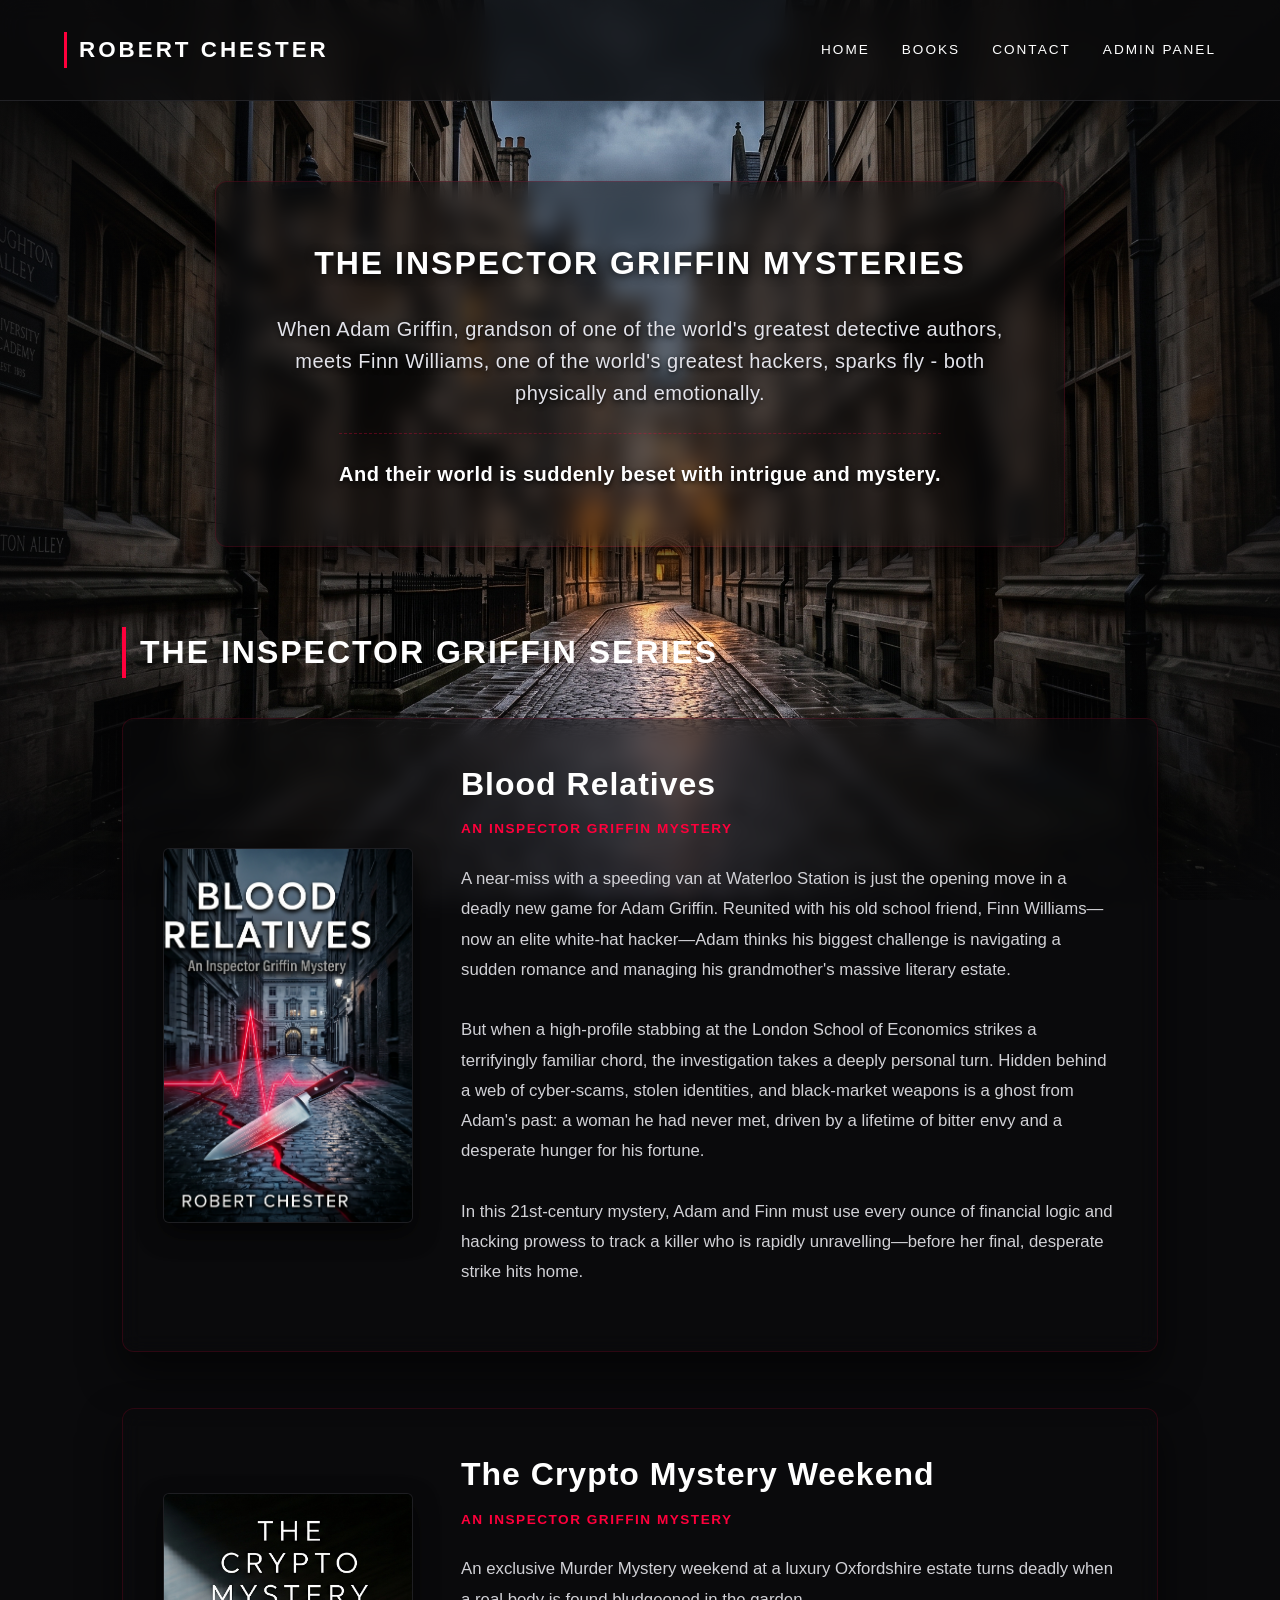
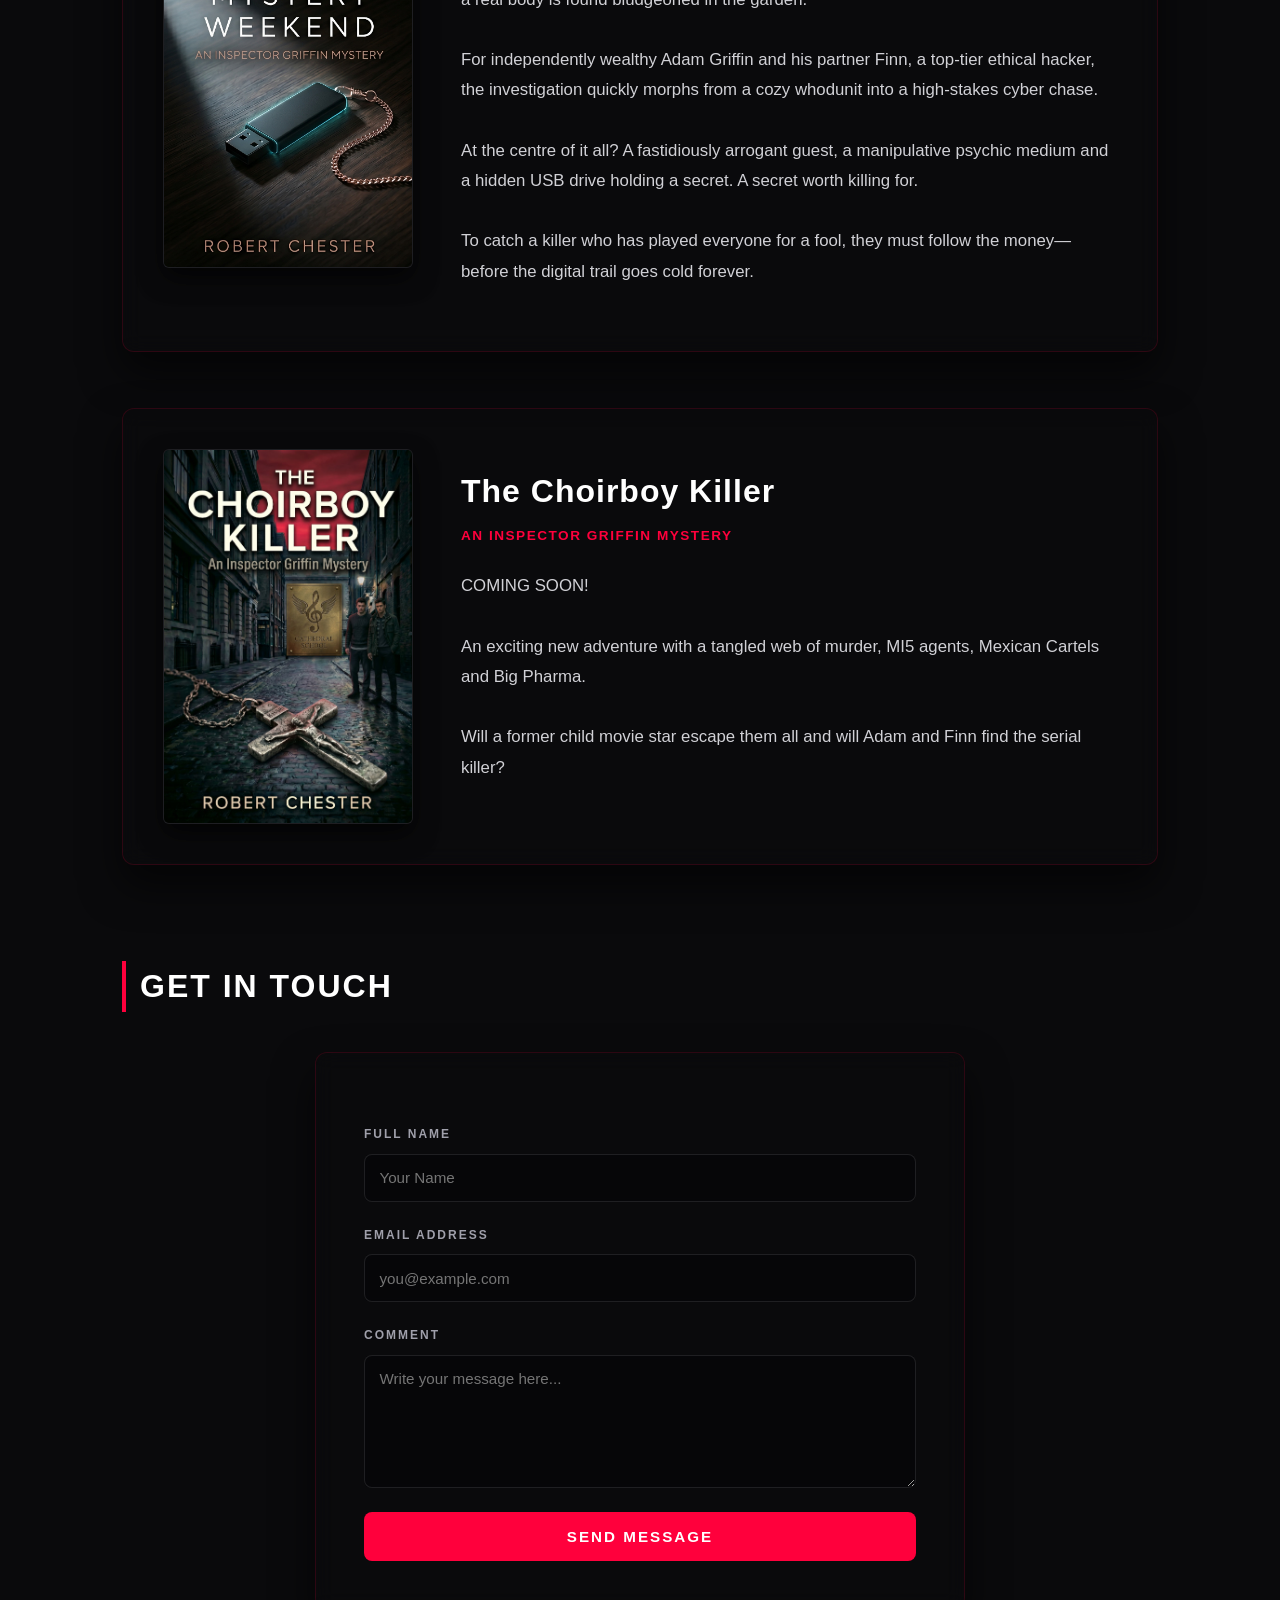
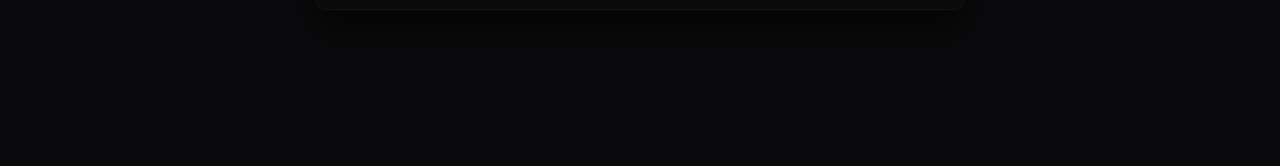
==== index.htm @ f16ae300 "Add files via upload" ====
<!DOCTYPE html>
<html lang="en">
<head>
    <meta charset="UTF-8">
    <meta name="viewport" content="width=device-width, initial-scale=1.0">
    <title>Robert Chester | Official Website</title>
    
    <meta property="og:type" content="website">
    <meta property="og:url" content="https://grinningdog.github.io/testrun/">
    <meta property="og:title" content="Robert Chester | Official Author Website">
    <meta property="og:description" content="Explore the Inspector Griffin Thriller Series by Robert Chester.">
    <meta property="og:image" content="https://grinningdog.github.io/testrun/Blood Relatives.jpg">

    <style>
        /* --- CSS VARIABLES & TECH-NOIR PALETTE --- */
        :root {
            --bg-color: #0a0a0c;       
            --panel-bg: #111114;       
            --accent-color: #FF003C;   
            --accent-hover: #ff3363;   
            --text-main: #FFFFFF;      
            --text-muted: #a0a0ab;     
            --border-color: #222226;   
            --danger-color: #ff003c;
            --success-color: #39ff14;
        }

        * {
            box-sizing: border-box;
            margin: 0;
            padding: 0;
            font-family: 'Segoe UI', Roboto, Helvetica, Arial, sans-serif;
        }

        /* --- DIRECT REFINED BACKGROUND CONFIGURATION --- */
        body {
            background-color: var(--bg-color);
            background-image: 
                radial-gradient(circle, transparent 30%, rgba(10, 10, 12, 0.2) 65%, rgba(10, 10, 12, 0.75) 100%),
                url('bg.jpg');
            background-size: cover;
            background-position: center bottom;
            background-repeat: no-repeat;
            background-attachment: fixed;
            color: var(--text-main);
            line-height: 1.6;
            padding-bottom: 60px;
            scroll-behavior: smooth;
            min-height: 100vh;
        }

        /* --- DESKTOP HEADER & NAV (STAYS SIDE-BY-SIDE) --- */
        header {
            display: flex;
            justify-content: space-between;
            align-items: center;
            padding: 2rem 5%;
            border-bottom: 1px solid var(--border-color);
            background: rgba(10, 10, 12, 0.8);
            backdrop-filter: blur(12px);
            position: sticky;
            top: 0;
            z-index: 100;
        }

        .logo {
            font-size: 1.4rem;
            font-weight: 800;
            letter-spacing: 3px;
            text-transform: uppercase;
            color: var(--text-main);
            border-left: 3px solid var(--accent-color);
            padding-left: 12px;
            transition: all 0.3s ease;
        }

        nav {
            display: flex;
            align-items: center;
        }

        nav a {
            color: var(--text-main);
            text-decoration: none;
            margin-left: 2rem;
            font-size: 0.85rem;
            text-transform: uppercase;
            letter-spacing: 2px;
            transition: color 0.3s;
            cursor: pointer;
        }

        nav a:hover {
            color: var(--accent-color);
            text-shadow: 0 0 8px rgba(255, 0, 60, 0.6);
        }

        /* --- HERO PANEL --- */
        .hero {
            text-align: center;
            padding: 3.5rem 2.5rem;
            max-width: 850px;
            margin: 5rem auto;
            background: rgba(10, 10, 12, 0.5); 
            backdrop-filter: blur(10px);
            border: 1px solid rgba(255, 0, 60, 0.15);
            border-radius: 12px;                
            box-shadow: 0 20px 50px rgba(0, 0, 0, 0.8);
        }

        .hero h1 {
            font-size: 2rem; 
            margin-bottom: 1.5rem;
            letter-spacing: 2px;
            text-transform: uppercase;
            font-weight: 900;
            color: var(--text-main);
            text-shadow: 0 2px 10px rgba(0, 0, 0, 0.9);
            white-space: nowrap; 
        }

        @media (max-width: 600px) {
            .hero h1 {
                font-size: 1.5rem; 
                white-space: normal;
            }
        }

        .hero p {
            color: #e2e2e9; 
            font-size: 1.25rem;
            margin-bottom: 1.5rem;
            font-weight: 400; 
            letter-spacing: 0.5px;
            text-shadow: 0 2px 5px rgba(0, 0, 0, 0.9); 
        }
        
        .hero p:last-of-type {
            color: var(--text-main);
            font-weight: 600;
            border-top: 1px dashed rgba(255, 0, 60, 0.3);
            padding-top: 1.5rem;
            margin-bottom: 0;
            display: inline-block;
        }

        /* --- CONTAINER & LAYOUT --- */
        .container {
            max-width: 1100px;
            margin: 0 auto;
            padding: 0 2rem;
            margin-bottom: 6rem;
        }

        .section-header {
            display: flex;
            justify-content: space-between;
            align-items: center;
            margin-bottom: 2.5rem;
            border-left: 4px solid var(--accent-color);
            padding-left: 14px;
            gap: 1rem;
        }

        .section-title {
            font-size: 2rem;
            text-transform: uppercase;
            letter-spacing: 2px;
            font-weight: 800;
        }

        .books-grid {
            display: flex;
            flex-direction: column;
            gap: 3.5rem;
        }

        /* --- SERIES BOOK CARDS --- */
        .book-card {
            display: grid;
            grid-template-columns: 250px 1fr;
            gap: 3rem;
            background: rgba(10, 10, 12, 0.5); 
            backdrop-filter: blur(10px);
            border: 1px solid rgba(255, 0, 60, 0.15); 
            border-radius: 12px;                       
            padding: 2.5rem;
            box-shadow: 0 20px 40px rgba(0,0,0,0.6);
            align-items: center;
            position: relative;
        }

        /* --- BOOK LINK BUTTON PATHWAYS --- */
        .book-links {
            display: flex;
            gap: 1rem;
            margin-top: 1.5rem;
            flex-wrap: wrap;
        }

        .btn-link-accent {
            display: inline-flex;
            align-items: center;
            background: var(--accent-color) !important;
            color: var(--text-main) !important;
            border: none !important;
            text-decoration: none;
            padding: 0.6rem 1.2rem;
            font-size: 0.8rem;
            font-weight: 700;
            text-transform: uppercase;
            letter-spacing: 1px;
            border-radius: 4px;
            transition: all 0.2s ease;
        }

        .btn-link-accent:hover {
            background: var(--accent-hover) !important;
            box-shadow: 0 0 12px rgba(255, 0, 60, 0.5);
        }

        .btn-link-subtle {
            display: inline-flex;
            align-items: center;
            background: rgba(255, 255, 255, 0.03) !important;
            color: var(--text-muted) !important;
            border: 1px solid var(--border-color) !important;
            text-decoration: none;
            padding: 0.6rem 1.2rem;
            font-size: 0.8rem;
            font-weight: 700;
            text-transform: uppercase;
            letter-spacing: 1px;
            border-radius: 4px;
            transition: all 0.2s ease;
        }

        .btn-link-subtle:hover {
            background: rgba(255, 255, 255, 0.08) !important;
            color: var(--text-main) !important;
            border-color: var(--text-muted) !important;
        }

        /* --- UNIFIED ADMIN CONTROL COMPONENT CSS --- */
        .add-book-btn-container {
            display: none;
            gap: 0.5rem;
            flex-wrap: wrap;
        }

        .btn-admin-panel {
            padding: 0.5rem 1rem;
            font-size: 0.75rem;
            font-weight: 700;
            text-transform: uppercase;
            letter-spacing: 1px;
            border-radius: 4px;
            cursor: pointer;
            transition: all 0.2s ease;
            border: 1px solid transparent;
        }

        .btn-admin-add {
            background: var(--accent-color);
            color: var(--text-main);
            border-color: var(--accent-color);
        }
        .btn-admin-add:hover {
            background: var(--accent-hover);
            box-shadow: 0 0 10px rgba(255, 0, 60, 0.4);
        }

        .btn-admin-export {
            background: #1a1a24;
            border-color: var(--accent-color);
            color: var(--text-main);
        }
        .btn-admin-export:hover {
            background: #222230;
            border-color: var(--accent-hover);
        }

        .btn-admin-reset {
            background: rgba(255, 0, 60, 0.08);
            border-color: var(--danger-color);
            color: var(--danger-color);
        }
        .btn-admin-reset:hover {
            background: var(--danger-color);
            color: var(--text-main);
            box-shadow: 0 0 10px rgba(255, 0, 60, 0.45);
        }

        /* Book Item Action Button Classes */
        .admin-actions {
            display: none; 
            gap: 0.5rem;
            flex-wrap: wrap;
            margin-top: 1.5rem;
            border-top: 1px solid var(--border-color);
            padding-top: 1.5rem;
        }

        .btn-admin-action {
            padding: 0.5rem 1rem;
            font-size: 0.75rem;
            font-weight: 700;
            text-transform: uppercase;
            letter-spacing: 1px;
            border-radius: 4px;
            cursor: pointer;
            border: 1px solid var(--border-color);
            background: #16161a;
            color: var(--text-main);
            transition: all 0.2s;
        }
        .btn-admin-action:hover:not(:disabled) {
            background: #222228;
            border-color: var(--text-muted);
        }

        .btn-admin-edit {
            border-color: var(--accent-color);
        }
        .btn-admin-edit:hover {
            background: rgba(255,0,60,0.05);
            color: var(--accent-hover);
        }

        .btn-admin-delete {
            background: rgba(255, 0, 60, 0.05);
            color: var(--danger-color);
            border-color: rgba(255, 0, 60, 0.2);
        }
        .btn-admin-delete:hover {
            background: var(--danger-color) !important;
            color: var(--text-main) !important;
            box-shadow: 0 0 10px rgba(255, 0, 60, 0.45);
        }

        /* --- STACKED MOBILE BREAKPOINT MODULE --- */
        @media (max-width: 768px) {
            header {
                flex-direction: column;   
                gap: 1.25rem;             
                padding: 1.5rem 1rem;     
                text-align: center;
            }

            .logo {
                border-left: none;
                border-bottom: 3px solid var(--accent-color); 
                padding-left: 0;
                padding-bottom: 6px;
                display: inline-block;
            }

            nav {
                justify-content: center;
                flex-wrap: wrap;          
                gap: 1.2rem;
            }

            nav a {
                margin-left: 0;           
                font-size: 0.8rem;
            }

            .section-header {
                flex-direction: column;
                align-items: flex-start;
                gap: 1.2rem;
            }

            .add-book-btn-container {
                width: 100%;
                justify-content: flex-start;
                gap: 0.6rem;
            }

            .btn-admin-panel {
                flex: 1;
                text-align: center;
                min-width: 110px;
            }

            .book-card {
                grid-template-columns: 1fr;
                text-align: center;
            }
            .book-cover {
                margin: 0 auto;
            }
            .admin-actions, .book-links {
                justify-content: center;
            }
        }

        .book-cover {
            width: 250px;
            height: 375px;
            background: #121216;
            border-radius: 6px;
            overflow: hidden;
            display: flex;
            align-items: center;
            justify-content: center;
            border: 1px solid rgba(255, 255, 255, 0.05);
            box-shadow: 0 10px 25px rgba(0,0,0,0.7);
        }

        .book-cover img {
            width: 100%;
            height: 100%;
            object-fit: cover;
        }

        .book-cover .placeholder-text {
            color: var(--text-muted);
            font-style: italic;
            text-transform: uppercase;
            letter-spacing: 1px;
            font-size: 0.8rem;
            padding: 1rem;
            text-align: center;
        }

        .book-details h3 {
            font-size: 2rem;
            margin-bottom: 0.5rem;
            color: var(--text-main);
            letter-spacing: 1px;
        }

        .book-meta {
            color: var(--accent-color);
            font-size: 0.85rem;
            font-weight: 700;
            text-transform: uppercase;
            letter-spacing: 1.5px;
            margin-bottom: 1.5rem;
        }

        .book-synopsis {
            color: #d1d1d6;
            line-height: 1.8;
            margin-bottom: 1.5rem;
            white-space: pre-wrap;
            font-size: 1.05rem;
        }

        /* --- CONTACT CARD --- */
        .contact-card {
            background: rgba(10, 10, 12, 0.5); 
            backdrop-filter: blur(10px);
            border: 1px solid rgba(255, 0, 60, 0.15); 
            padding: 3rem;
            border-radius: 12px;                       
            max-width: 650px;
            margin: 0 auto;
            box-shadow: 0 20px 40px rgba(0,0,0,0.6);
        }

        /* --- MODALS --- */
        .modal {
            display: none;
            position: fixed;
            top: 0;
            left: 0;
            width: 100%;
            height: 100%;
            background: rgba(5, 5, 7, 0.9);
            backdrop-filter: blur(8px);
            justify-content: center;
            align-items: center;
            z-index: 1000;
            padding: 1rem;
        }

        .modal-content {
            background: var(--panel-bg);
            border: 1px solid var(--accent-color);
            padding: 3rem;
            border-radius: 4px;
            width: 100%;
            max-width: 500px;
            position: relative;
            max-height: 90vh;
            overflow-y: auto;
            box-shadow: 0 0 30px rgba(255, 0, 60, 0.15);
        }

        .close-btn {
            position: absolute;
            top: 1.2rem;
            right: 1.5rem;
            font-size: 1.8rem;
            cursor: pointer;
            color: var(--text-muted);
            transition: color 0.2s;
        }

        .close-btn:hover {
            color: var(--accent-color);
        }

        /* --- INTERACTIVE FORMS --- */
        form {
            display: flex;
            flex-direction: column;
            gap: 1.5rem;
            margin-top: 1.5rem;
        }

        .form-group {
            display: flex;
            flex-direction: column;
            gap: 0.6rem;
        }

        label {
            font-size: 0.75rem;
            color: var(--text-muted);
            text-transform: uppercase;
            letter-spacing: 2px;
            font-weight: 700;
        }

        input, textarea, select {
            background: rgba(5, 5, 7, 0.45); 
            backdrop-filter: blur(4px);      
            border: 1px solid rgba(255, 255, 255, 0.1);
            color: var(--text-main);
            padding: 0.9rem;
            border-radius: 8px;              
            font-size: 0.95rem;
            outline: none;
            transition: border-color 0.2s, box-shadow 0.2s, background 0.2s;
        }

        input:focus, textarea:focus, select:focus {
            background: rgba(5, 5, 7, 0.7);   
            border-color: var(--accent-color);
            box-shadow: 0 0 8px rgba(255, 0, 60, 0.25);
        }

        input[type="file"] {
            padding: 0.6rem;
            cursor: pointer;
            font-size: 0.85rem;
        }

        button.btn-block {
            background: var(--accent-color);
            color: var(--text-main);
            border: none;
            padding: 1rem;
            border-radius: 8px; 
            font-weight: 700;
            text-transform: uppercase;
            letter-spacing: 2px;
            cursor: pointer;
            font-size: 0.95rem;
            transition: background 0.2s, box-shadow 0.2s;
        }

        button.btn-block:hover {
            background: var(--accent-hover);
            box-shadow: 0 0 15px rgba(255, 0, 60, 0.45);
        }

        .error-msg {
            color: var(--danger-color);
            font-size: 0.85rem;
            font-weight: 600;
            letter-spacing: 0.5px;
            display: none;
        }
        
        .storage-hint {
            font-size: 0.75rem;
            color: var(--text-muted);
            margin-top: -2px;
        }
    </style>
</head>
<body>

    <header>
        <div class="logo">Robert Chester</div>
        <nav>
            <a href="#">Home</a>
            <a href="#books">Books</a>
            <a href="#contact">Contact</a>
            <a id="admin-nav-link" onclick="handleAdminNavClick()">Admin Panel</a>
        </nav>
    </header>

    <section class="hero">
        <h1>The Inspector Griffin Mysteries</h1>
        <p>When Adam Griffin, grandson of one of the world's greatest detective authors, meets Finn Williams, one of the world's greatest hackers, sparks fly - both physically and emotionally.</p>
        <p>And their world is suddenly beset with intrigue and mystery.</p>
    </section>

    <main class="container" id="books">
        
        <div class="section-header">
            <h2 class="section-title">The Inspector Griffin Series</h2>
            <div id="add-book-btn-container" class="add-book-btn-container">
                <button onclick="openBookModal(null)" class="btn-admin-panel btn-admin-add">+ Add New Book</button>
                <button onclick="openExportModal()" class="btn-admin-panel btn-admin-export">💾 Export Code</button>
                <button onclick="clearSystemMemory()" class="btn-admin-panel btn-admin-reset">🔄 Reset Cache</button>
            </div>
        </div>
        <div class="books-grid" id="books-container">
            </div>

        <div id="other-works-section" style="margin-top: 6rem; display: none;">
            <div class="section-header">
                <h2 class="section-title">Other Works</h2>
            </div>
            <div class="books-grid" id="other-works-container">
                </div>
        </div>

    </main>

    <section class="container" id="contact">
        <div class="section-header">
            <h2 class="section-title">Get in Touch</h2>
        </div>
        <div class="contact-card">
            <form id="contact-form" onsubmit="handleContactSubmit(event)">
                <div class="form-group">
                    <label for="contact-name">Full Name</label>
                    <input type="text" id="contact-name" placeholder="Your Name" required>
                </div>
                <div class="form-group">
                    <label for="contact-email">Email Address</label>
                    <input type="email" id="contact-email" placeholder="you@example.com" required>
                </div>
                <div class="form-group">
                    <label for="contact-comment">Comment</label>
                    <textarea id="contact-comment" rows="6" placeholder="Write your message here..." required></textarea>
                </div>
                <button type="submit" class="btn-block">Send Message</button>
            </form>
        </div>
    </section>

    <div id="login-modal" class="modal">
        <div class="modal-content">
            <span class="close-btn" onclick="closeModal('login-modal')">&times;</span>
            <h2 style="text-transform: uppercase; letter-spacing: 1px;">Admin Access</h2>
            <form id="login-form" onsubmit="handleLogin(event)">
                <div class="form-group">
                    <label for="username">Username</label>
                    <input type="text" id="username" required autocomplete="off">
                </div>
                <div class="form-group">
                    <label for="password">Password</label>
                    <input type="password" id="password" required>
                </div>
                <p id="login-error" class="error-msg">Invalid credential access denied.</p>
                <button type="submit" class="btn-block">Login</button>
            </form>
        </div>
    </div>

    <div id="book-modal" class="modal">
        <div class="modal-content">
            <span class="close-btn" onclick="closeModal('book-modal')">&times;</span>
            <h2 id="modal-form-title" style="text-transform: uppercase; letter-spacing: 1px;">Add New Book</h2>
            <form id="book-form" onsubmit="handleBookFormSubmit(event)">
                <div class="form-group">
                    <label for="book-title">Book Title</label>
                    <input type="text" id="book-title" required>
                </div>
                <div class="form-group">
                    <label for="book-meta">Sub-heading / Characters</label>
                    <input type="text" id="book-meta" placeholder="Book 1 — Featuring Adam & Finn (Age 21)" required>
                </div>
                <div class="form-group">
                    <label for="book-category">Placement Category</label>
                    <select id="book-category">
                        <option value="griffin">The Inspector Griffin Series</option>
                        <option value="other">Other Works</option>
                    </select>
                </div>
                <div class="form-group">
                    <label for="book-cover-file">Upload Book Cover Image</label>
                    <input type="file" id="book-cover-file" accept="image/*">
                    <span class="storage-hint" id="file-hint">Select file from your local folder.</span>
                </div>
                <div class="form-group">
                    <label for="book-amazon">Amazon Store Link (Optional)</label>
                    <input type="url" id="book-amazon" placeholder="https://www.amazon.co.uk/dp/...">
                </div>
                <div class="form-group">
                    <label for="book-goodreads">Goodreads Page Link (Optional)</label>
                    <input type="url" id="book-goodreads" placeholder="https://www.goodreads.com/book/show/... ">
                </div>
                <div class="form-group">
                    <label for="book-synopsis-input">Plot Synopsis</label>
                    <textarea id="book-synopsis-input" rows="8" required></textarea>
                </div>
                <button type="submit" class="btn-block" id="modal-submit-btn">Publish Book</button>
            </form>
        </div>
    </div>

    <div id="export-modal" class="modal">
        <div class="modal-content" style="max-width: 600px;">
            <span class="close-btn" onclick="closeModal('export-modal')">&times;</span>
            <h2 style="text-transform: uppercase; letter-spacing: 1px; margin-bottom: 0.5rem;">Export Data Block</h2>
            <p style="color: var(--text-muted); font-size: 0.85rem;">Copy the array string below and use it to replace your internal source template code:</p>
            <div class="form-group" style="margin-top: 1.5rem;">
                <textarea id="export-textarea" rows="12" style="font-family: monospace; font-size: 0.85rem; background: #050507; color: #39ff14;" readonly onclick="this.select()"></textarea>
            </div>
            <button onclick="copyExportedCode()" class="btn-block" id="copy-btn" style="margin-top: 1rem;">Copy to Clipboard</button>
        </div>
    </div>

    <script src="app.js?v=2.5"></script>
</body>
</html>
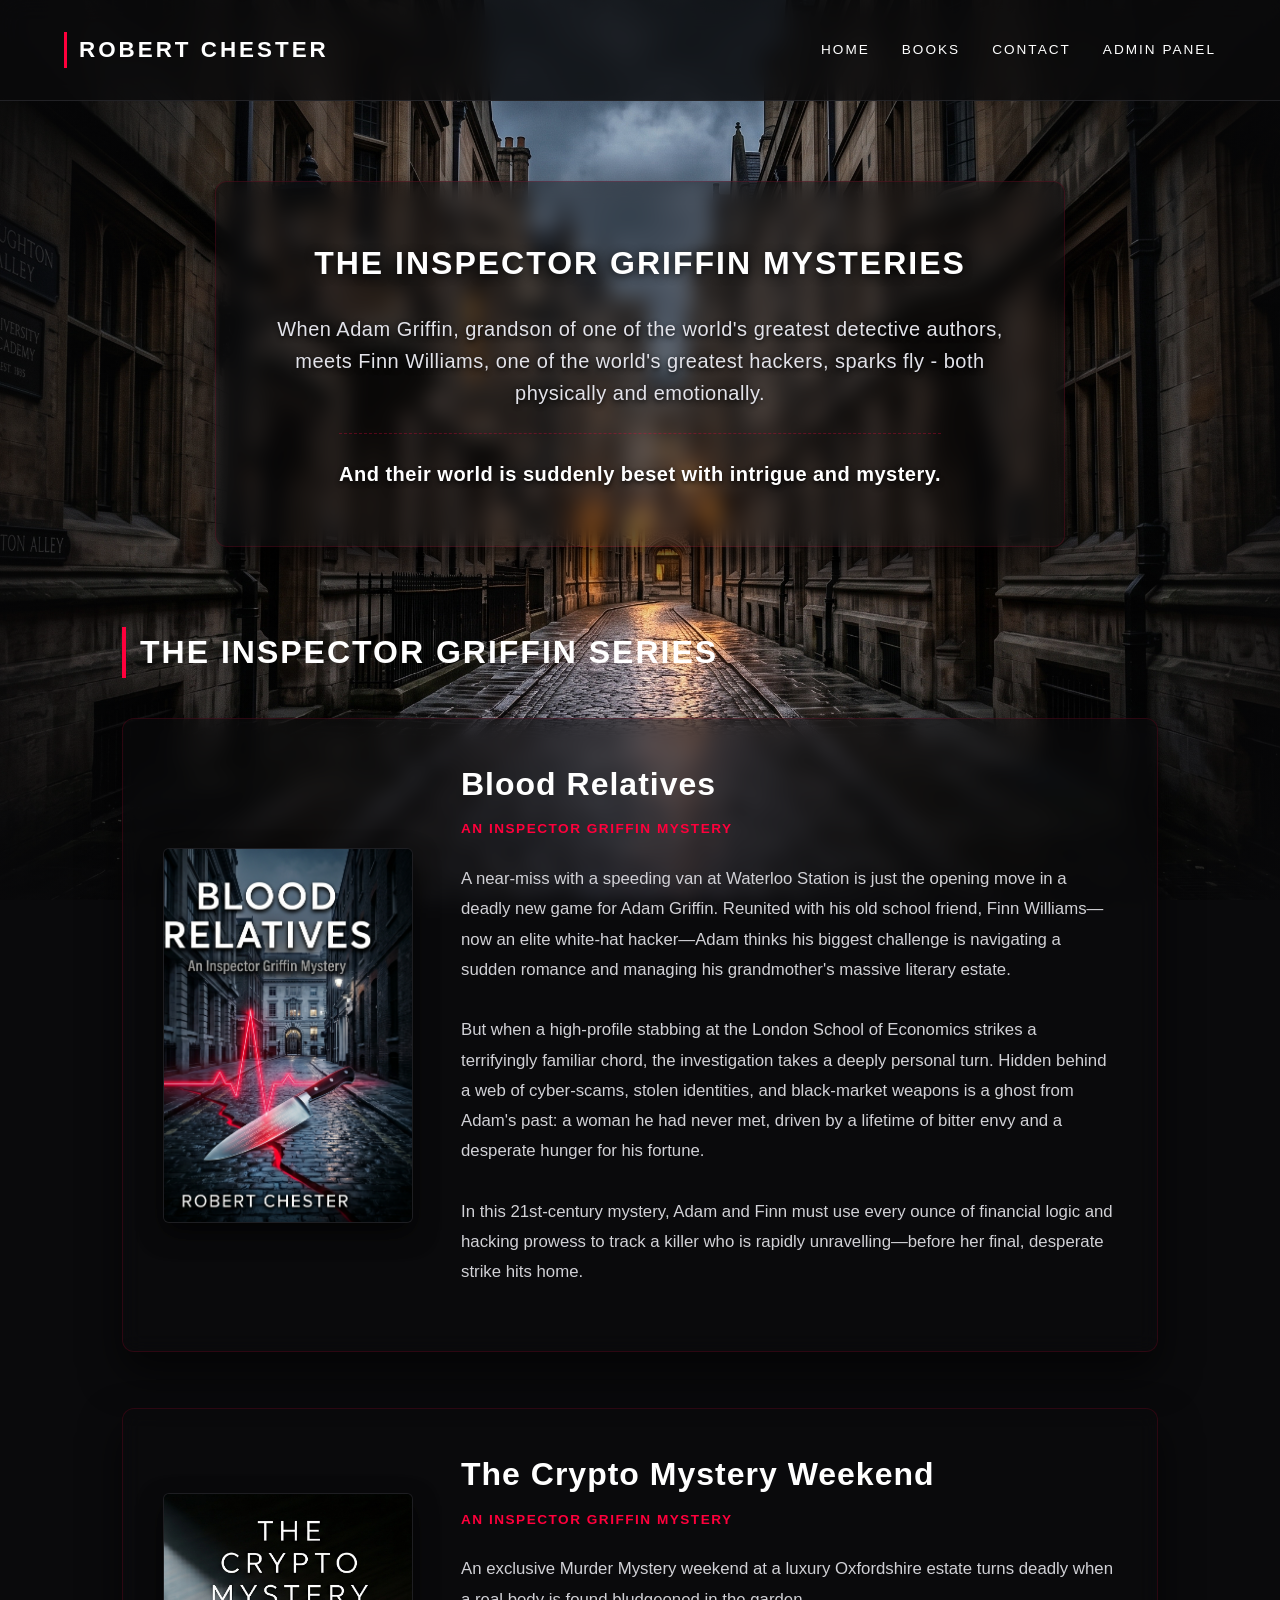
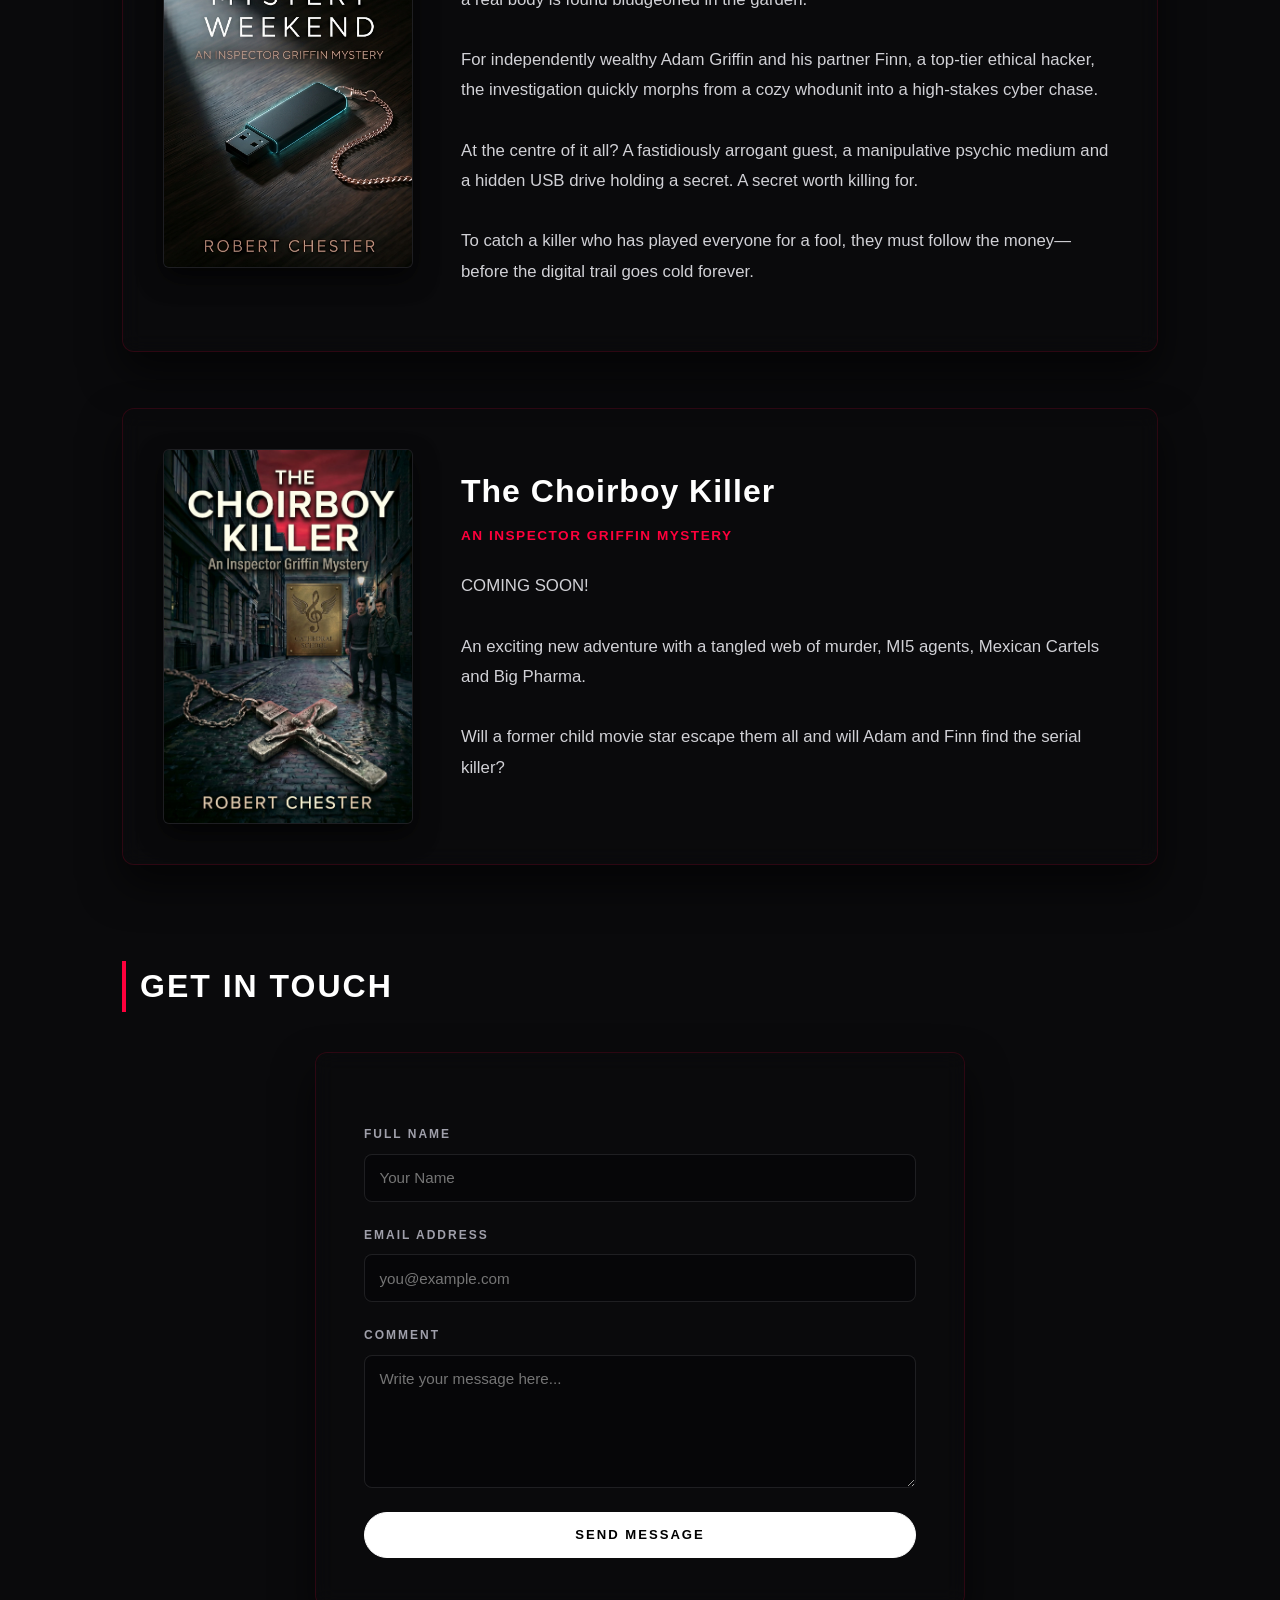
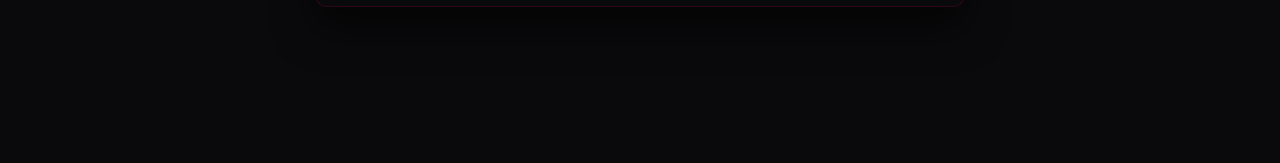
==== commit 52055dcf: "Add files via upload" ====
--- a/index.htm
+++ b/index.htm
@@ -159,7 +159,7 @@
             margin-bottom: 2.5rem;
             border-left: 4px solid var(--accent-color);
             padding-left: 14px;
-            gap: 1rem;
+            gap: 1.5rem;
         }
 
         .section-title {
@@ -190,7 +190,6 @@
             position: relative;
         }
 
-        /* --- BOOK LINK BUTTON PATHWAYS --- */
         .book-links {
             display: flex;
             gap: 1rem;
@@ -198,144 +197,52 @@
             flex-wrap: wrap;
         }
 
-        .btn-link-accent {
+        /* --- UNIFIED GLOBAL BUTTON MATRIX CONFIGURATION ---
+           Converts every system trigger into a white-on-black rounded module */
+        .btn-admin-panel, .btn-admin-action, .btn-link-accent, .btn-link-subtle, button.btn-block {
             display: inline-flex;
             align-items: center;
-            background: var(--accent-color) !important;
-            color: var(--text-main) !important;
-            border: none !important;
+            justify-content: center;
+            background: #FFFFFF !important;
+            color: #000000 !important;
+            border: 1px solid #FFFFFF !important;
+            padding: 0.9rem 2.5rem !important; /* Expanded height with massive side spacing margins */
+            font-size: 0.82rem !important;
+            font-weight: 800 !important;
+            text-transform: uppercase !important;
+            letter-spacing: 2px !important;
+            border-radius: 50px !important;   /* Maximum corner radius (Capsule parameters) */
+            cursor: pointer;
             text-decoration: none;
-            padding: 0.6rem 1.2rem;
-            font-size: 0.8rem;
-            font-weight: 700;
-            text-transform: uppercase;
-            letter-spacing: 1px;
-            border-radius: 4px;
-            transition: all 0.2s ease;
-        }
-
-        .btn-link-accent:hover {
-            background: var(--accent-hover) !important;
-            box-shadow: 0 0 12px rgba(255, 0, 60, 0.5);
-        }
-
-        .btn-link-subtle {
-            display: inline-flex;
-            align-items: center;
-            background: rgba(255, 255, 255, 0.03) !important;
-            color: var(--text-muted) !important;
-            border: 1px solid var(--border-color) !important;
-            text-decoration: none;
-            padding: 0.6rem 1.2rem;
-            font-size: 0.8rem;
-            font-weight: 700;
-            text-transform: uppercase;
-            letter-spacing: 1px;
-            border-radius: 4px;
-            transition: all 0.2s ease;
-        }
-
-        .btn-link-subtle:hover {
-            background: rgba(255, 255, 255, 0.08) !important;
-            color: var(--text-main) !important;
-            border-color: var(--text-muted) !important;
-        }
-
-        /* --- UNIFIED ADMIN CONTROL COMPONENT CSS --- */
+            transition: all 0.2s ease-in-out;
+            white-space: nowrap;
+        }
+
+        .btn-admin-panel:hover, .btn-admin-action:hover, .btn-link-accent:hover, .btn-link-subtle:hover, button.btn-block:hover {
+            background: #E5E5E5 !important;
+            border-color: #E5E5E5 !important;
+            transform: translateY(-1px);
+        }
+
+        /* Framework override definitions for block alignments */
+        button.btn-block {
+            width: 100%;
+            white-space: normal;
+        }
+
         .add-book-btn-container {
             display: none;
-            gap: 0.5rem;
+            gap: 0.75rem;
             flex-wrap: wrap;
         }
 
-        .btn-admin-panel {
-            padding: 0.5rem 1rem;
-            font-size: 0.75rem;
-            font-weight: 700;
-            text-transform: uppercase;
-            letter-spacing: 1px;
-            border-radius: 4px;
-            cursor: pointer;
-            transition: all 0.2s ease;
-            border: 1px solid transparent;
-        }
-
-        .btn-admin-add {
-            background: var(--accent-color);
-            color: var(--text-main);
-            border-color: var(--accent-color);
-        }
-        .btn-admin-add:hover {
-            background: var(--accent-hover);
-            box-shadow: 0 0 10px rgba(255, 0, 60, 0.4);
-        }
-
-        .btn-admin-export {
-            background: #1a1a24;
-            border-color: var(--accent-color);
-            color: var(--text-main);
-        }
-        .btn-admin-export:hover {
-            background: #222230;
-            border-color: var(--accent-hover);
-        }
-
-        .btn-admin-reset {
-            background: rgba(255, 0, 60, 0.08);
-            border-color: var(--danger-color);
-            color: var(--danger-color);
-        }
-        .btn-admin-reset:hover {
-            background: var(--danger-color);
-            color: var(--text-main);
-            box-shadow: 0 0 10px rgba(255, 0, 60, 0.45);
-        }
-
-        /* Book Item Action Button Classes */
         .admin-actions {
             display: none; 
-            gap: 0.5rem;
+            gap: 0.75rem;
             flex-wrap: wrap;
             margin-top: 1.5rem;
             border-top: 1px solid var(--border-color);
             padding-top: 1.5rem;
-        }
-
-        .btn-admin-action {
-            padding: 0.5rem 1rem;
-            font-size: 0.75rem;
-            font-weight: 700;
-            text-transform: uppercase;
-            letter-spacing: 1px;
-            border-radius: 4px;
-            cursor: pointer;
-            border: 1px solid var(--border-color);
-            background: #16161a;
-            color: var(--text-main);
-            transition: all 0.2s;
-        }
-        .btn-admin-action:hover:not(:disabled) {
-            background: #222228;
-            border-color: var(--text-muted);
-        }
-
-        .btn-admin-edit {
-            border-color: var(--accent-color);
-        }
-        .btn-admin-edit:hover {
-            background: rgba(255,0,60,0.05);
-            color: var(--accent-hover);
-        }
-
-        .btn-admin-delete {
-            background: rgba(255, 0, 60, 0.05);
-            color: var(--danger-color);
-            border-color: rgba(255, 0, 60, 0.2);
-        }
-        .btn-admin-delete:hover {
-            background: var(--danger-color) !important;
-            color: var(--text-main) !important;
-            box-shadow: 0 0 10px rgba(255, 0, 60, 0.45);
         }
 
         /* --- STACKED MOBILE BREAKPOINT MODULE --- */
@@ -369,19 +276,19 @@
             .section-header {
                 flex-direction: column;
                 align-items: flex-start;
-                gap: 1.2rem;
+                gap: 1.5rem;
             }
 
             .add-book-btn-container {
                 width: 100%;
                 justify-content: flex-start;
-                gap: 0.6rem;
+                gap: 0.75rem;
             }
 
             .btn-admin-panel {
                 flex: 1;
                 text-align: center;
-                min-width: 110px;
+                padding: 0.9rem 1.5rem !important; /* Slightly optimized width layout for smaller screens */
             }
 
             .book-card {
@@ -549,33 +456,6 @@
             cursor: pointer;
             font-size: 0.85rem;
         }
-
-        button.btn-block {
-            background: var(--accent-color);
-            color: var(--text-main);
-            border: none;
-            padding: 1rem;
-            border-radius: 8px; 
-            font-weight: 700;
-            text-transform: uppercase;
-            letter-spacing: 2px;
-            cursor: pointer;
-            font-size: 0.95rem;
-            transition: background 0.2s, box-shadow 0.2s;
-        }
-
-        button.btn-block:hover {
-            background: var(--accent-hover);
-            box-shadow: 0 0 15px rgba(255, 0, 60, 0.45);
-        }
-
-        .error-msg {
-            color: var(--danger-color);
-            font-size: 0.85rem;
-            font-weight: 600;
-            letter-spacing: 0.5px;
-            display: none;
-        }
         
         .storage-hint {
             font-size: 0.75rem;
@@ -607,9 +487,9 @@
         <div class="section-header">
             <h2 class="section-title">The Inspector Griffin Series</h2>
             <div id="add-book-btn-container" class="add-book-btn-container">
-                <button onclick="openBookModal(null)" class="btn-admin-panel btn-admin-add">+ Add New Book</button>
-                <button onclick="openExportModal()" class="btn-admin-panel btn-admin-export">💾 Export Code</button>
-                <button onclick="clearSystemMemory()" class="btn-admin-panel btn-admin-reset">🔄 Reset Cache</button>
+                <button onclick="openBookModal(null)" class="btn-admin-panel">Add New Book</button>
+                <button onclick="openExportModal()" class="btn-admin-panel">Export Code</button>
+                <button onclick="clearSystemMemory()" class="btn-admin-panel">Reset Cache</button>
             </div>
         </div>
         <div class="books-grid" id="books-container">
@@ -721,6 +601,6 @@
         </div>
     </div>
 
-    <script src="app.js?v=2.5"></script>
+    <script src="app.js?v=2.6"></script>
 </body>
 </html>
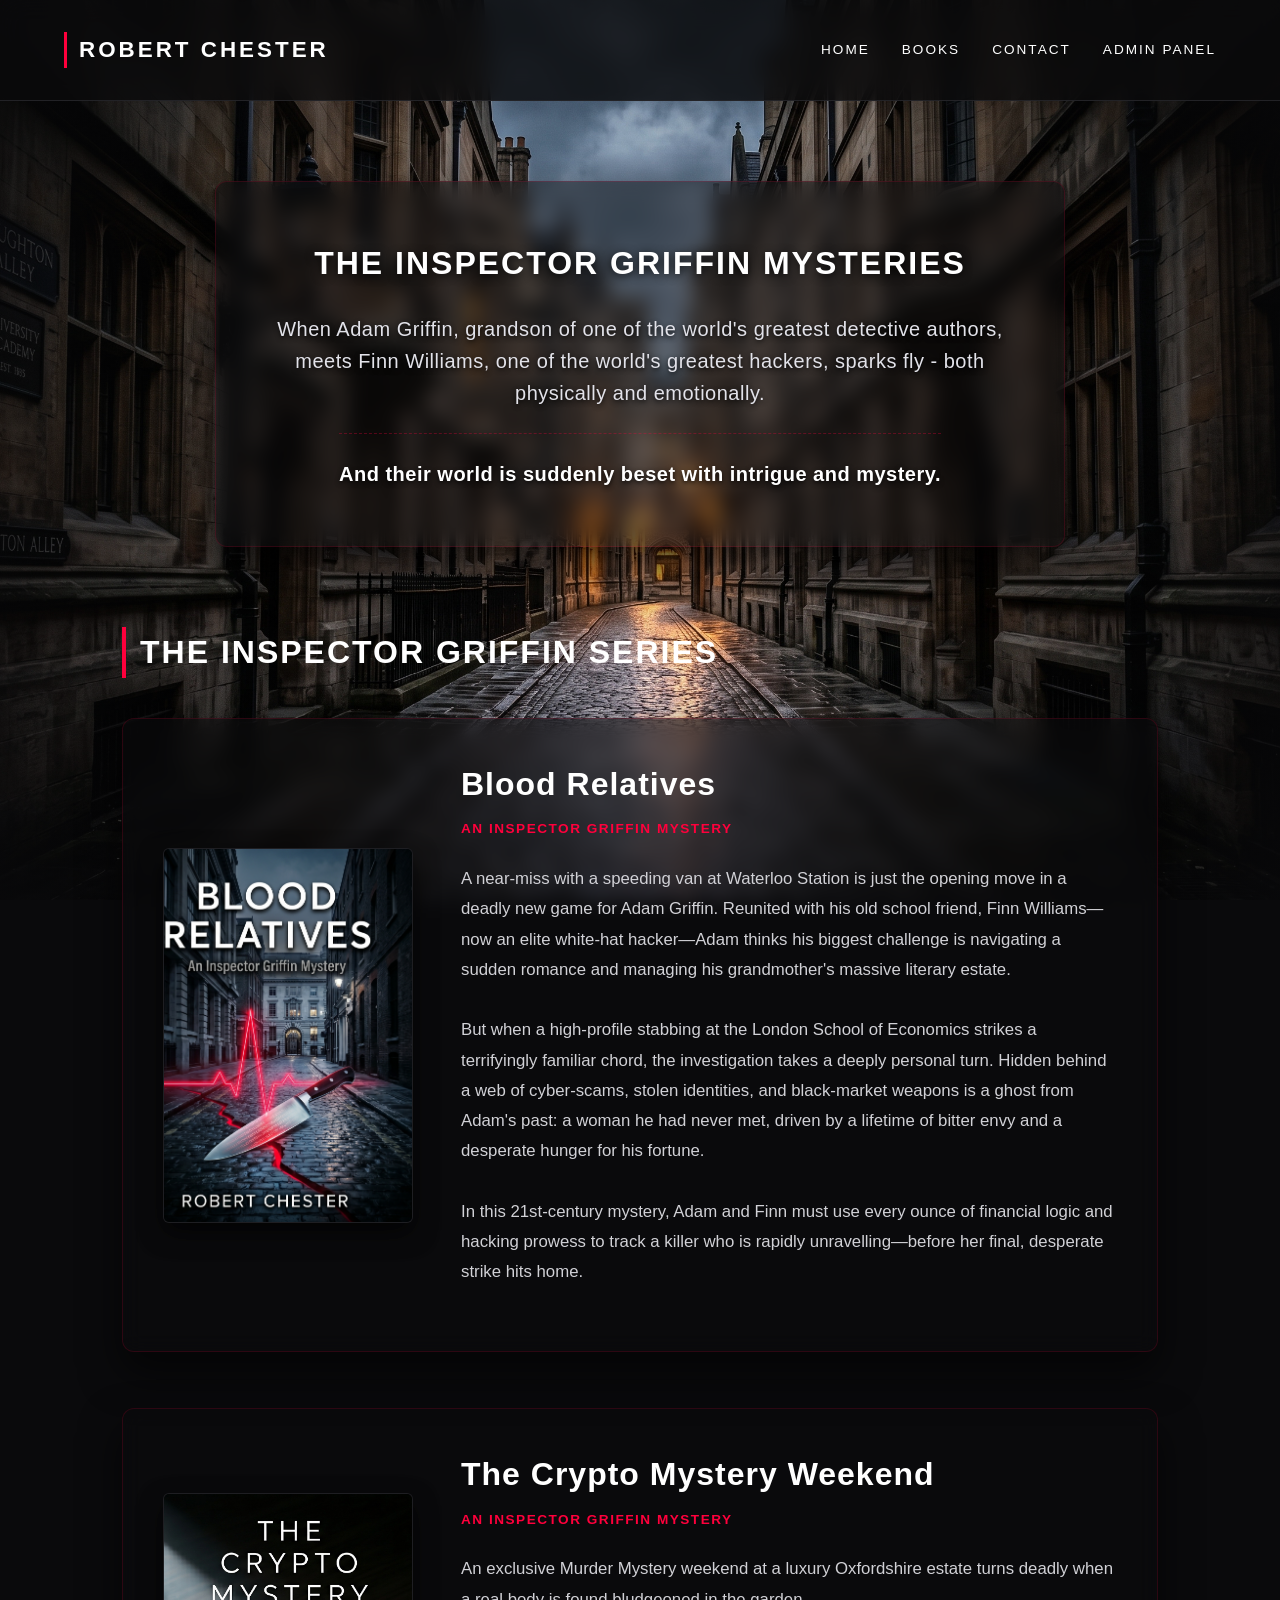
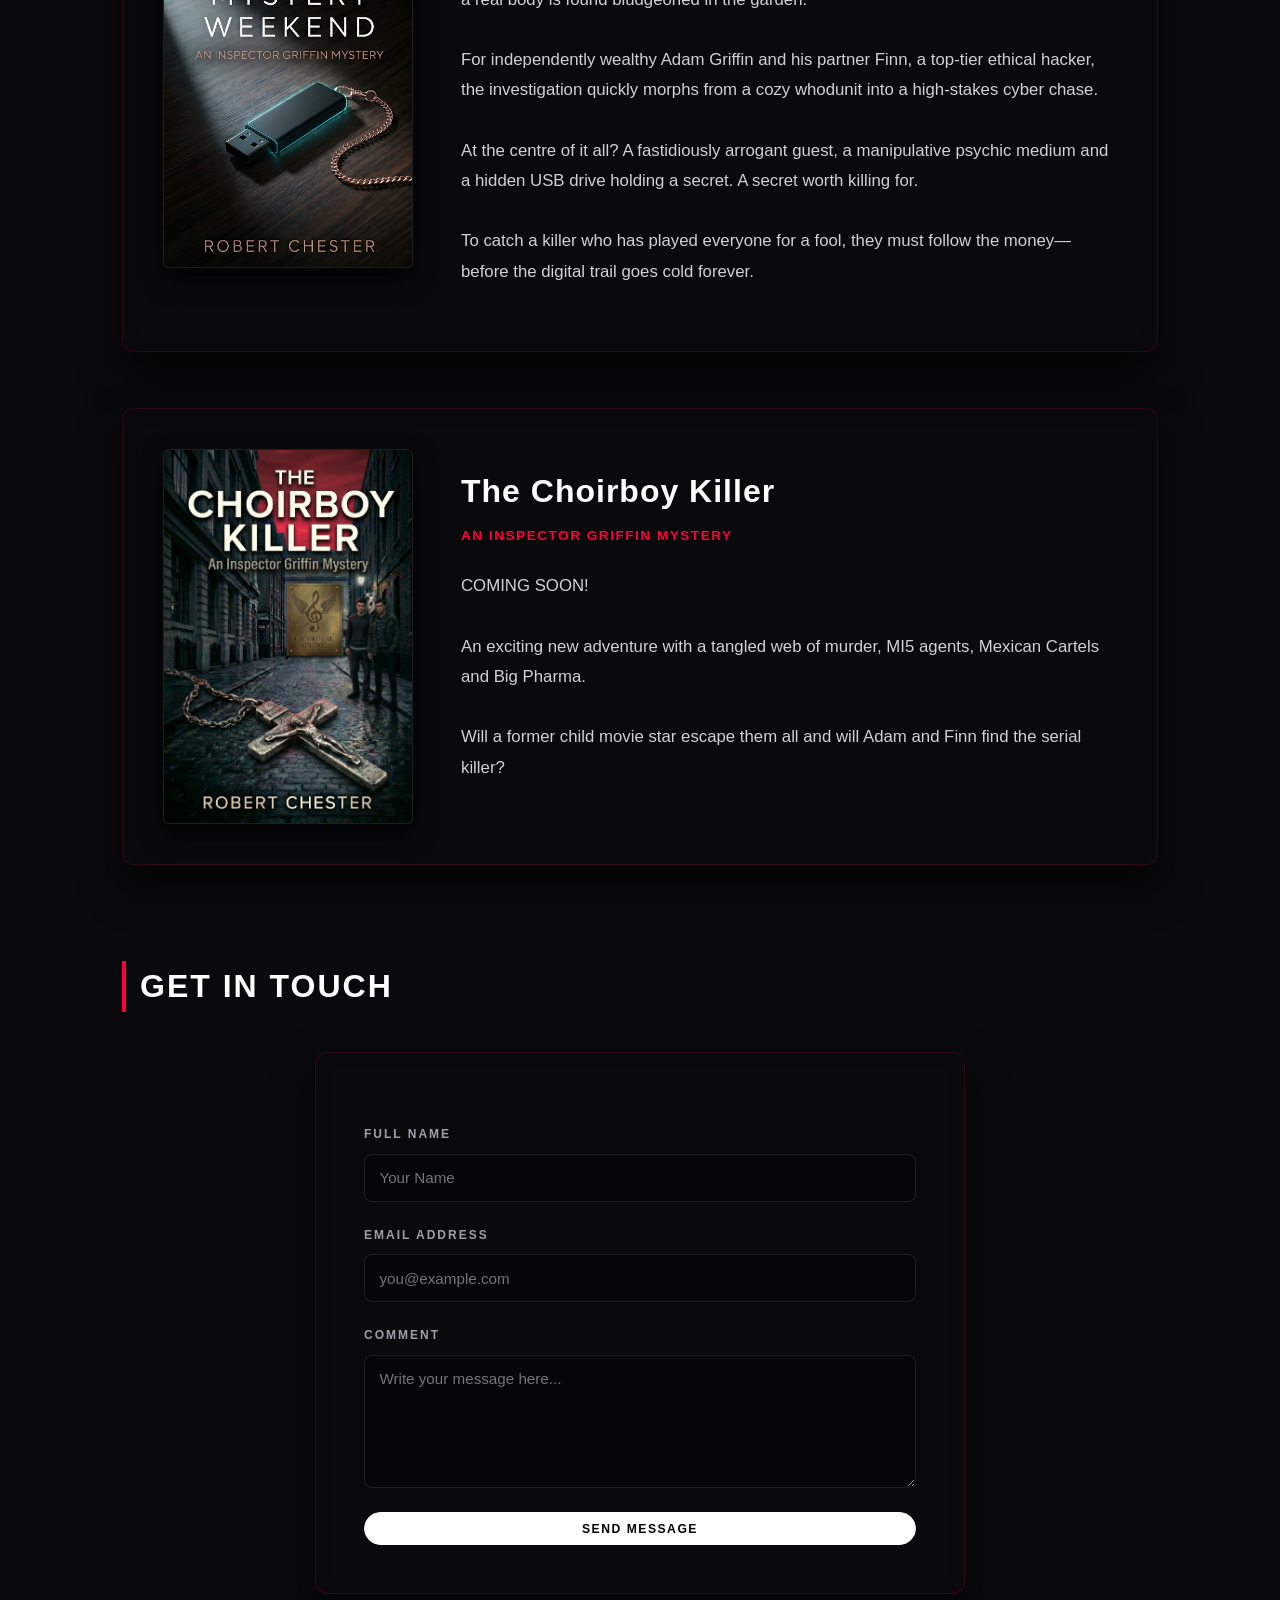
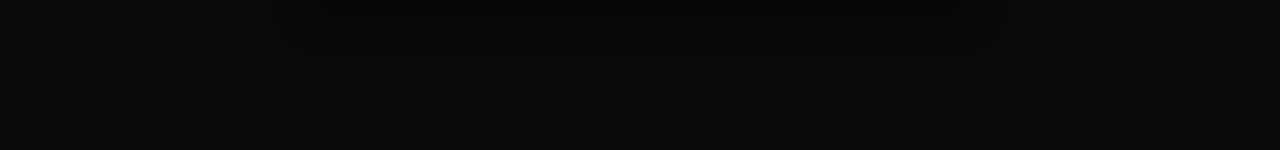
==== commit cb49a7bc: "Add files via upload" ====
--- a/index.htm
+++ b/index.htm
@@ -160,6 +160,7 @@
             border-left: 4px solid var(--accent-color);
             padding-left: 14px;
             gap: 1.5rem;
+            flex-wrap: nowrap; /* Prevents container row layout from splitting */
         }
 
         .section-title {
@@ -167,6 +168,7 @@
             text-transform: uppercase;
             letter-spacing: 2px;
             font-weight: 800;
+            white-space: nowrap;
         }
 
         .books-grid {
@@ -197,8 +199,7 @@
             flex-wrap: wrap;
         }
 
-        /* --- UNIFIED GLOBAL BUTTON MATRIX CONFIGURATION ---
-           Converts every system trigger into a white-on-black rounded module */
+        /* --- COMPACT HIGH-SPACING GLOBAL CAPSULE BUTTON MATRIX --- */
         .btn-admin-panel, .btn-admin-action, .btn-link-accent, .btn-link-subtle, button.btn-block {
             display: inline-flex;
             align-items: center;
@@ -206,12 +207,12 @@
             background: #FFFFFF !important;
             color: #000000 !important;
             border: 1px solid #FFFFFF !important;
-            padding: 0.9rem 2.5rem !important; /* Expanded height with massive side spacing margins */
-            font-size: 0.82rem !important;
+            padding: 0.55rem 1.6rem !important; /* Trimmed height with generous side-margins */
+            font-size: 0.76rem !important;       /* Scaled down font sizing for strict single-row conformity */
             font-weight: 800 !important;
             text-transform: uppercase !important;
-            letter-spacing: 2px !important;
-            border-radius: 50px !important;   /* Maximum corner radius (Capsule parameters) */
+            letter-spacing: 1.5px !important;
+            border-radius: 50px !important;
             cursor: pointer;
             text-decoration: none;
             transition: all 0.2s ease-in-out;
@@ -224,7 +225,6 @@
             transform: translateY(-1px);
         }
 
-        /* Framework override definitions for block alignments */
         button.btn-block {
             width: 100%;
             white-space: normal;
@@ -232,13 +232,14 @@
 
         .add-book-btn-container {
             display: none;
-            gap: 0.75rem;
-            flex-wrap: wrap;
+            gap: 0.5rem;
+            flex-wrap: nowrap; /* Forces layout dashboard buttons to occupy one single row line */
+            align-items: center;
         }
 
         .admin-actions {
             display: none; 
-            gap: 0.75rem;
+            gap: 0.5rem;
             flex-wrap: wrap;
             margin-top: 1.5rem;
             border-top: 1px solid var(--border-color);
@@ -273,22 +274,28 @@
                 font-size: 0.8rem;
             }
 
+            /* Maintains single row alignment for section headers on small Viewports */
             .section-header {
-                flex-direction: column;
-                align-items: flex-start;
-                gap: 1.5rem;
+                flex-direction: row;
+                align-items: center;
+                justify-content: space-between;
+                gap: 0.5rem;
+            }
+
+            .section-title {
+                font-size: 1.1rem; /* Compact layout sizing for mobile row validation */
             }
 
             .add-book-btn-container {
-                width: 100%;
-                justify-content: flex-start;
-                gap: 0.75rem;
+                width: auto;
+                justify-content: flex-end;
+                gap: 0.35rem;
             }
 
             .btn-admin-panel {
-                flex: 1;
-                text-align: center;
-                padding: 0.9rem 1.5rem !important; /* Slightly optimized width layout for smaller screens */
+                padding: 0.45rem 0.85rem !important; /* Scale buttons down on mobile to guarantee a perfect row fit */
+                font-size: 0.65rem !important;
+                letter-spacing: 1px !important;
             }
 
             .book-card {
@@ -601,6 +608,6 @@
         </div>
     </div>
 
-    <script src="app.js?v=2.6"></script>
+    <script src="app.js?v=2.7"></script>
 </body>
 </html>
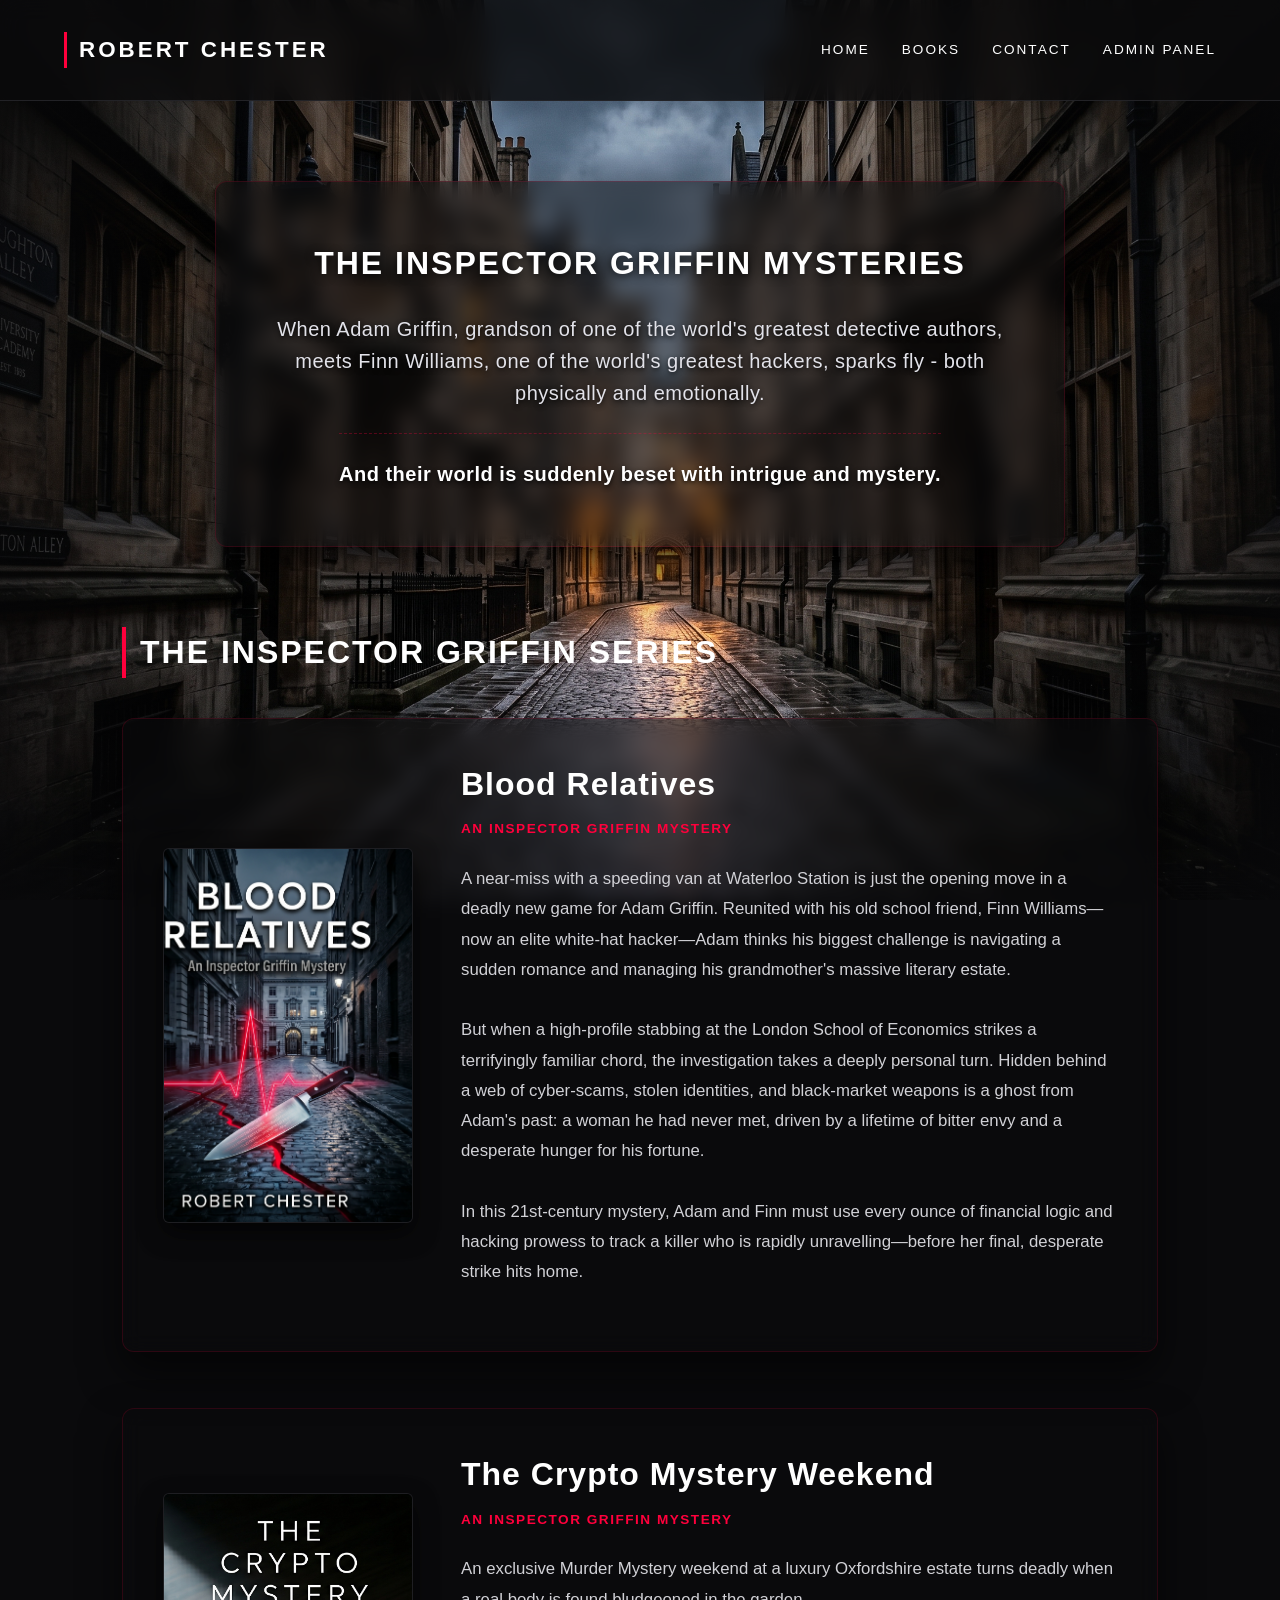
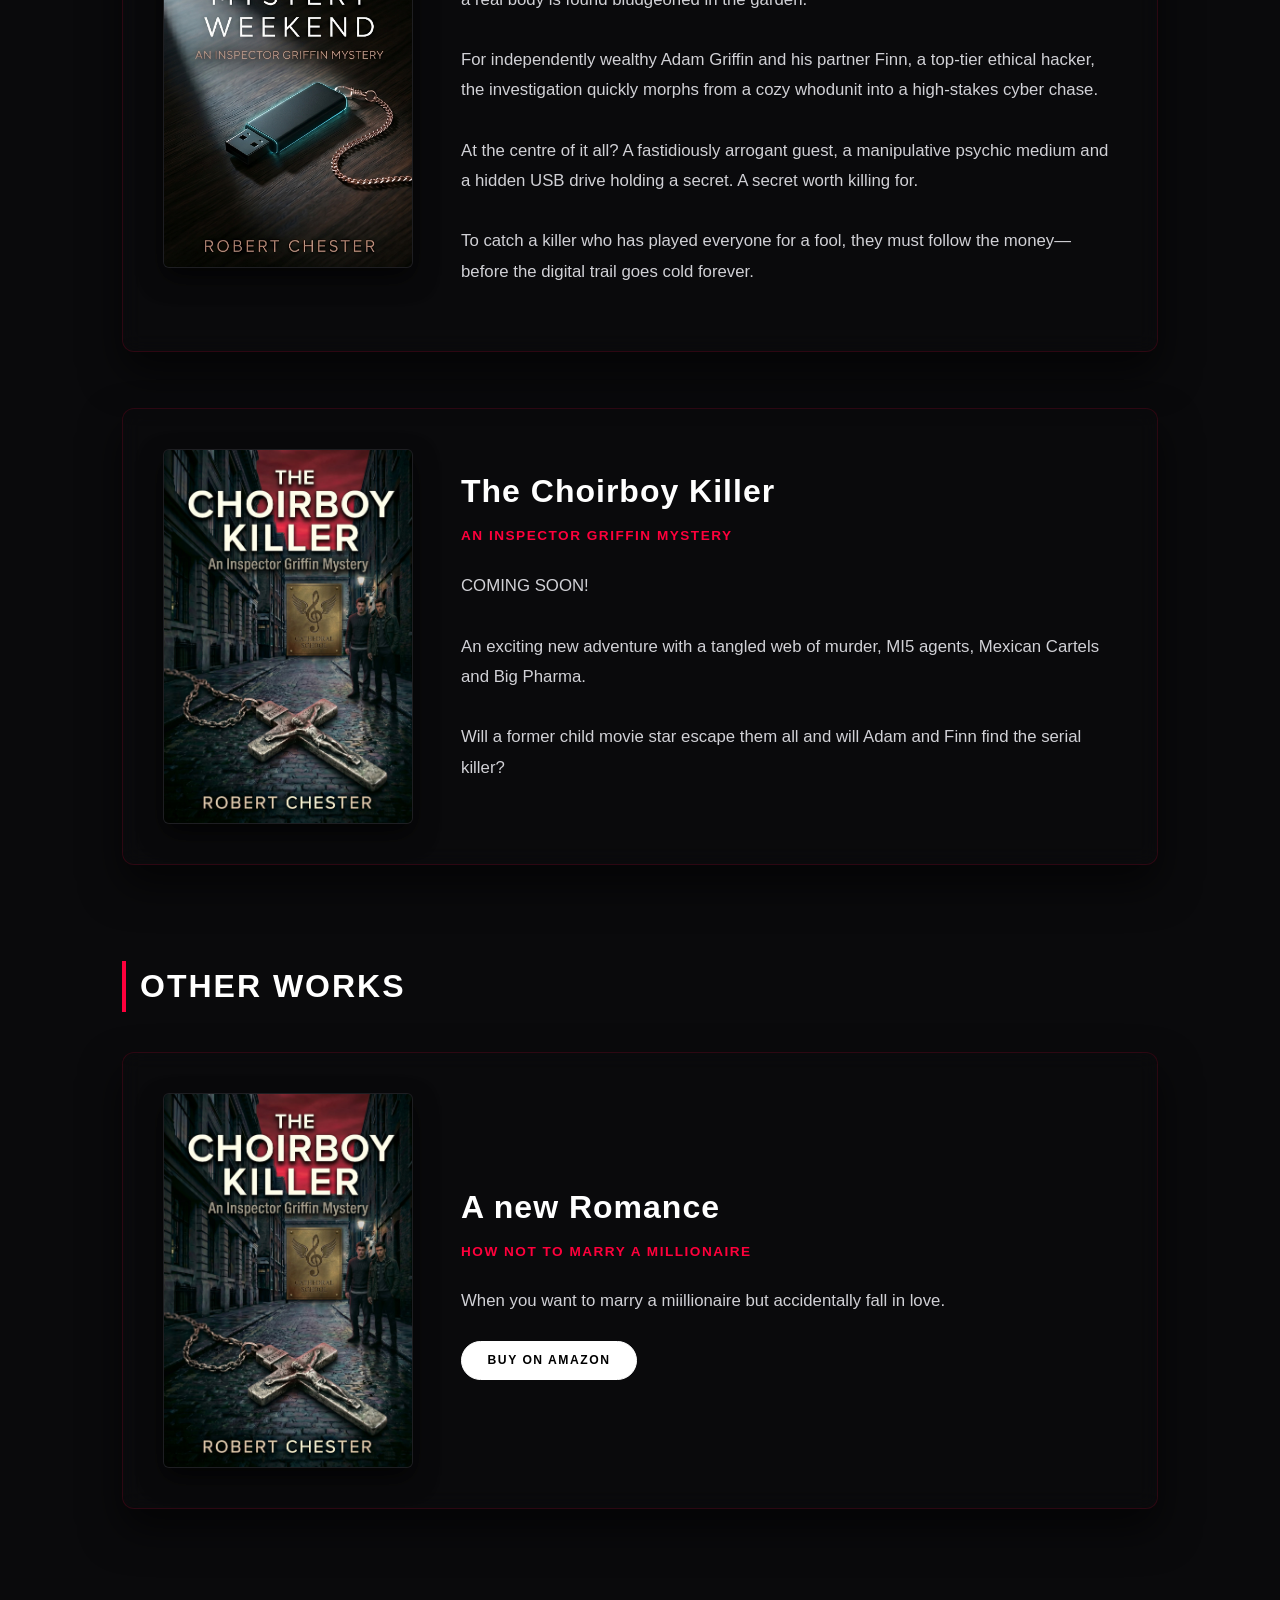
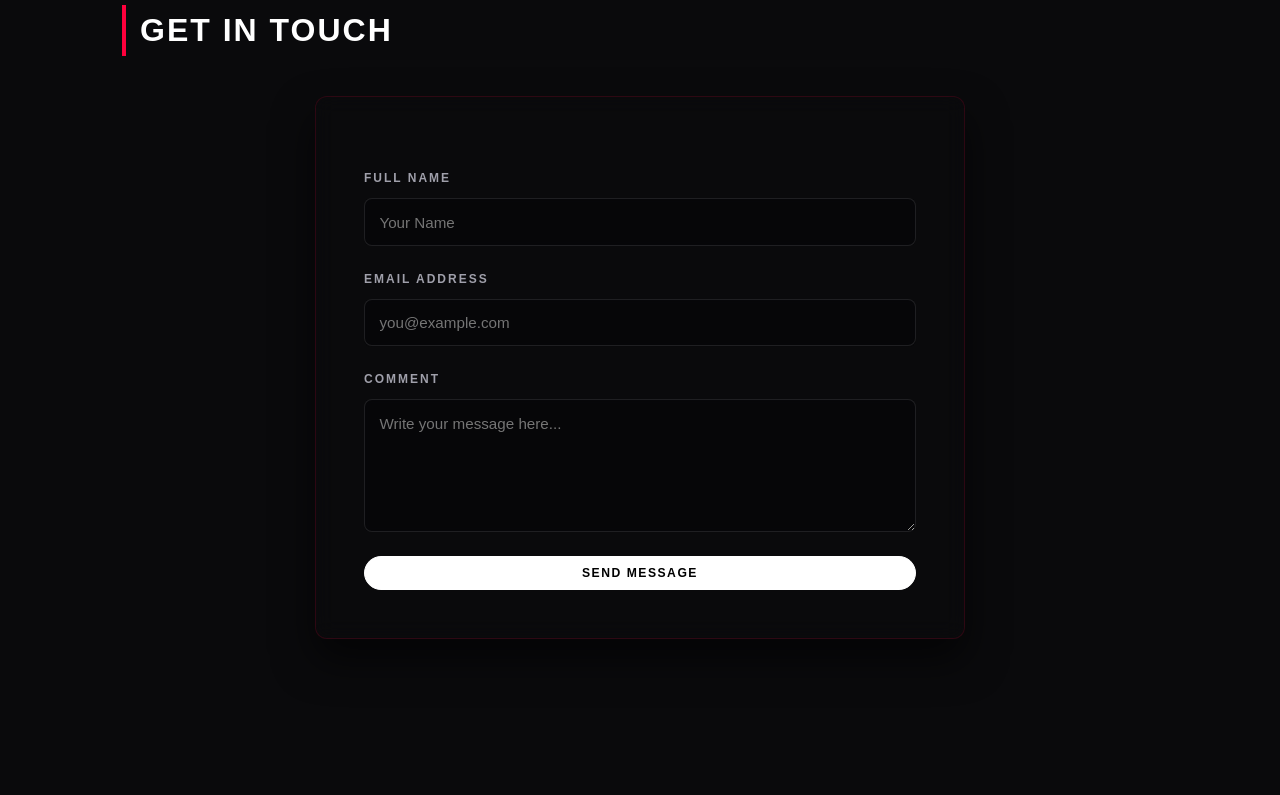
==== commit 849887d0: "Add files via upload" ====
--- a/index.htm
+++ b/index.htm
@@ -608,6 +608,6 @@
         </div>
     </div>
 
-    <script src="app.js?v=2.7"></script>
+    <script src="app.js?v=3.0"></script>
 </body>
 </html>
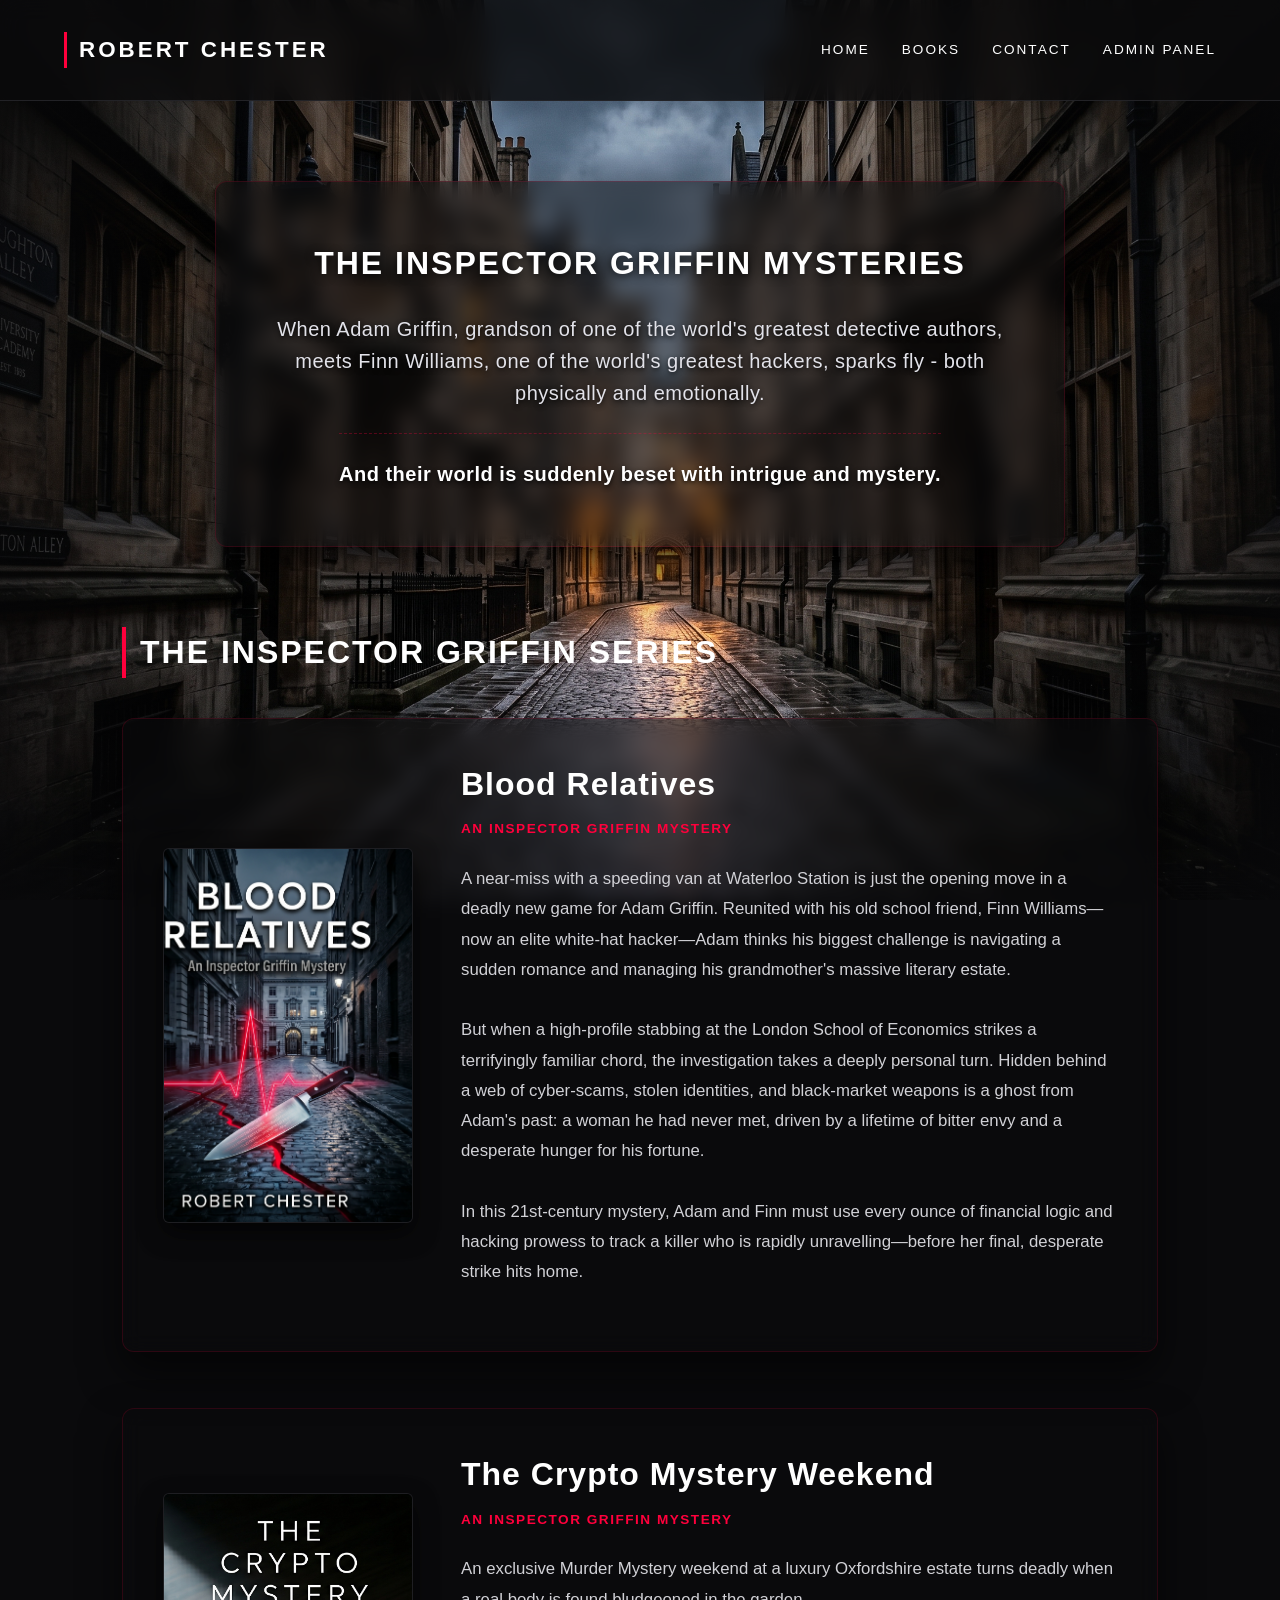
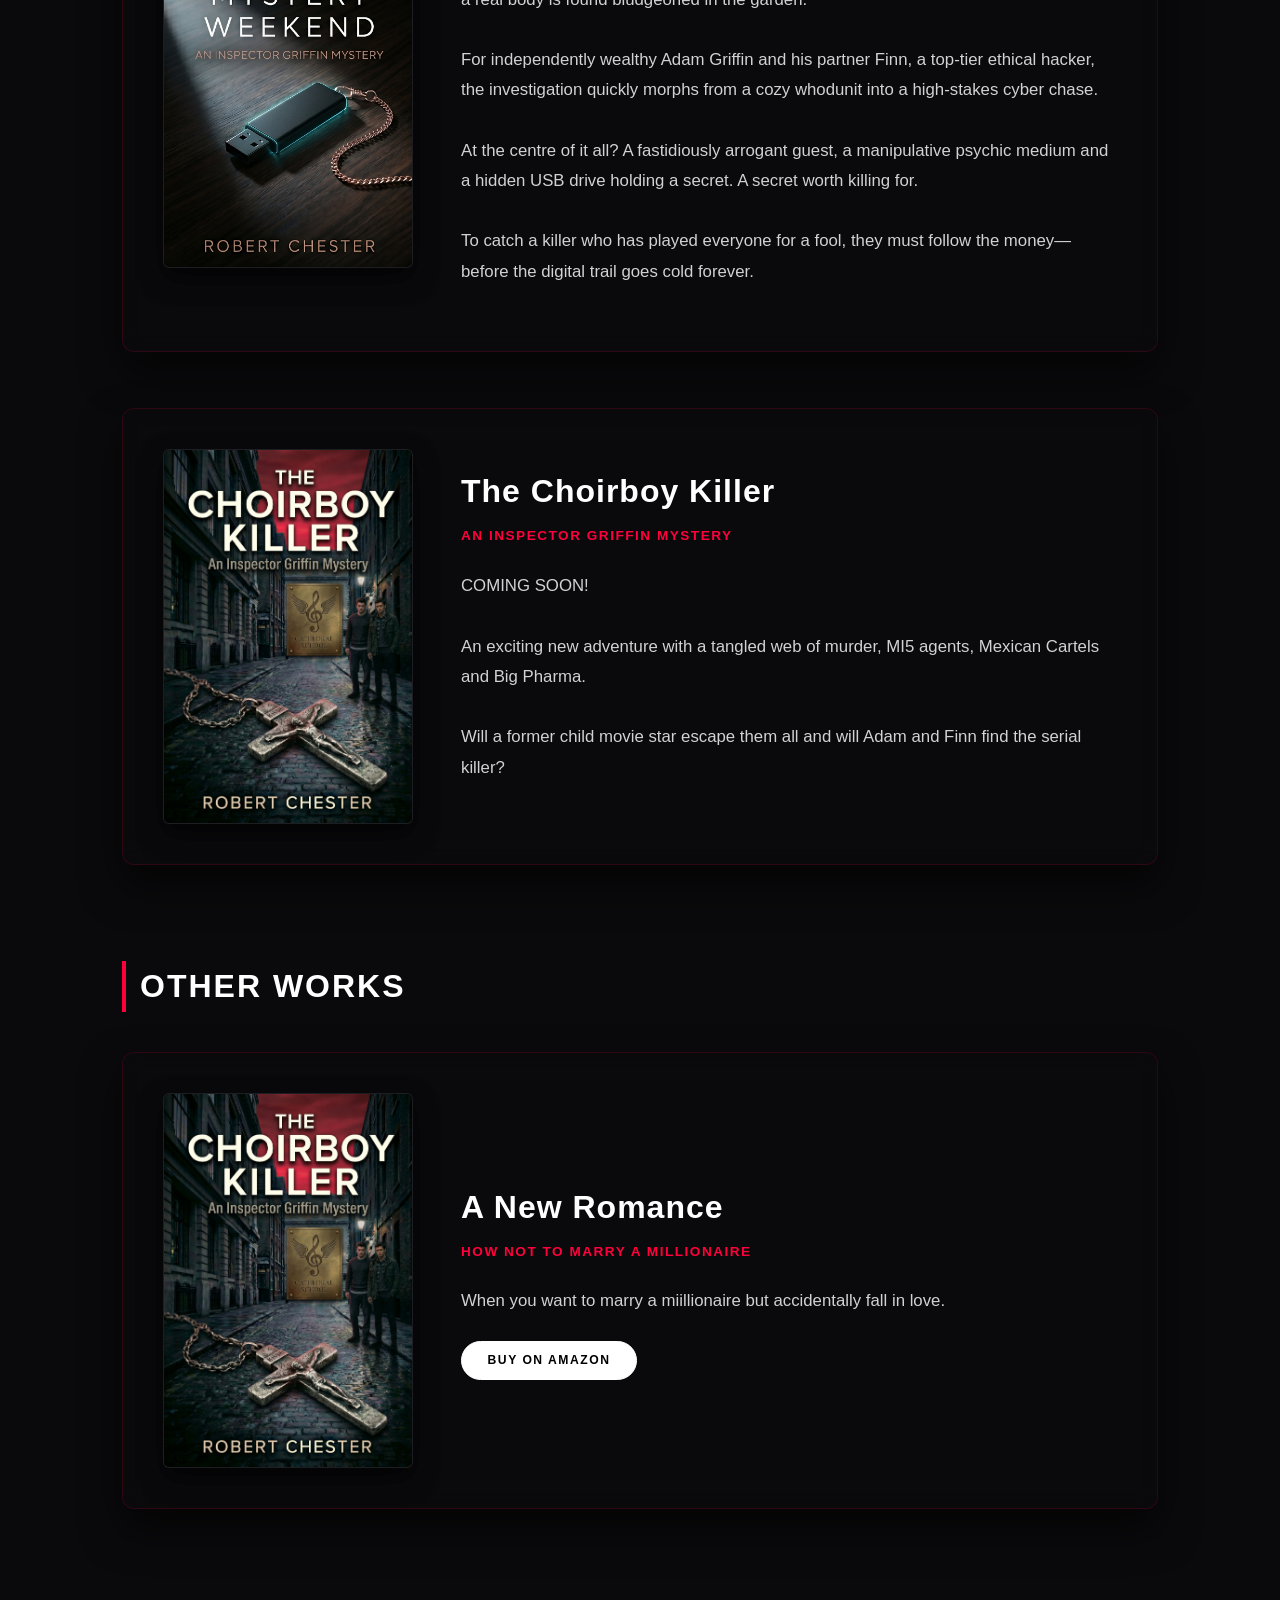
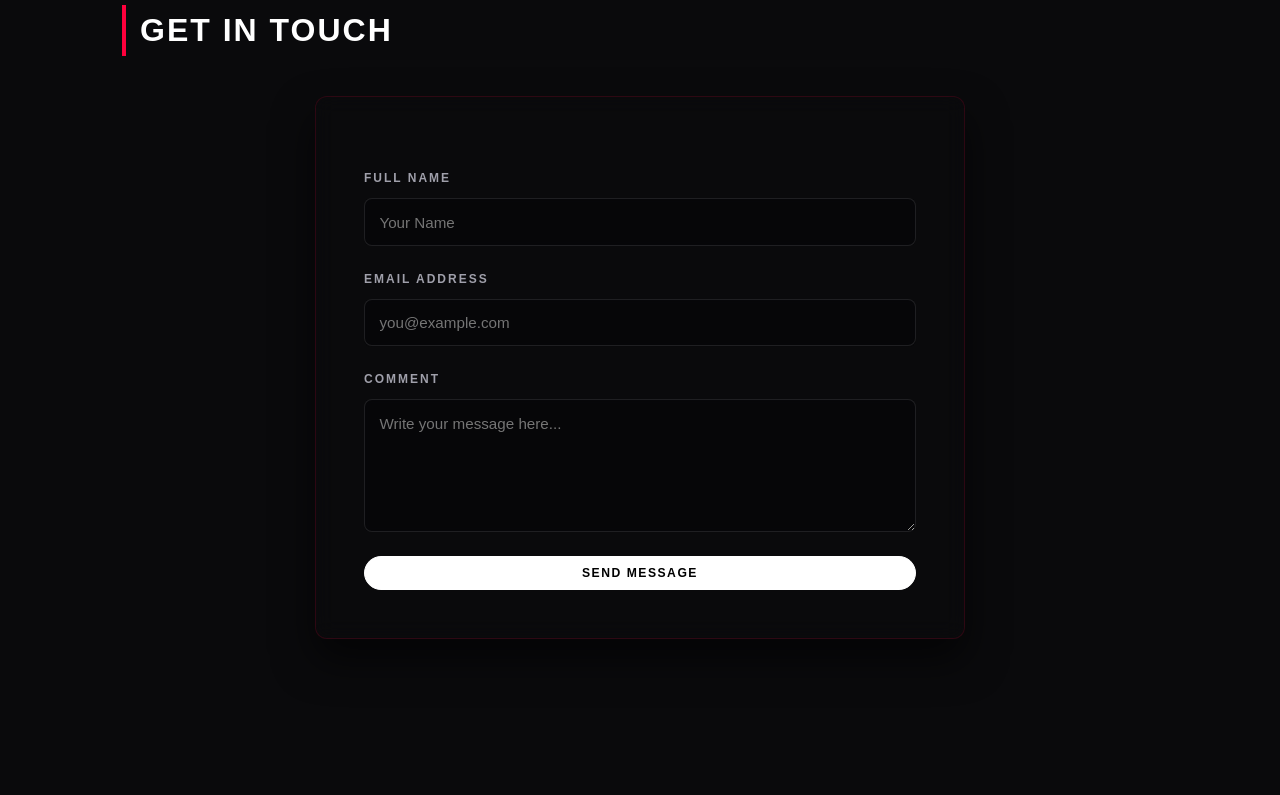
==== commit 379a7ec9: "Add files via upload" ====
--- a/index.htm
+++ b/index.htm
@@ -608,6 +608,6 @@
         </div>
     </div>
 
-    <script src="app.js?v=3.0"></script>
+    <script src="app.js?v=3.1"></script>
 </body>
 </html>
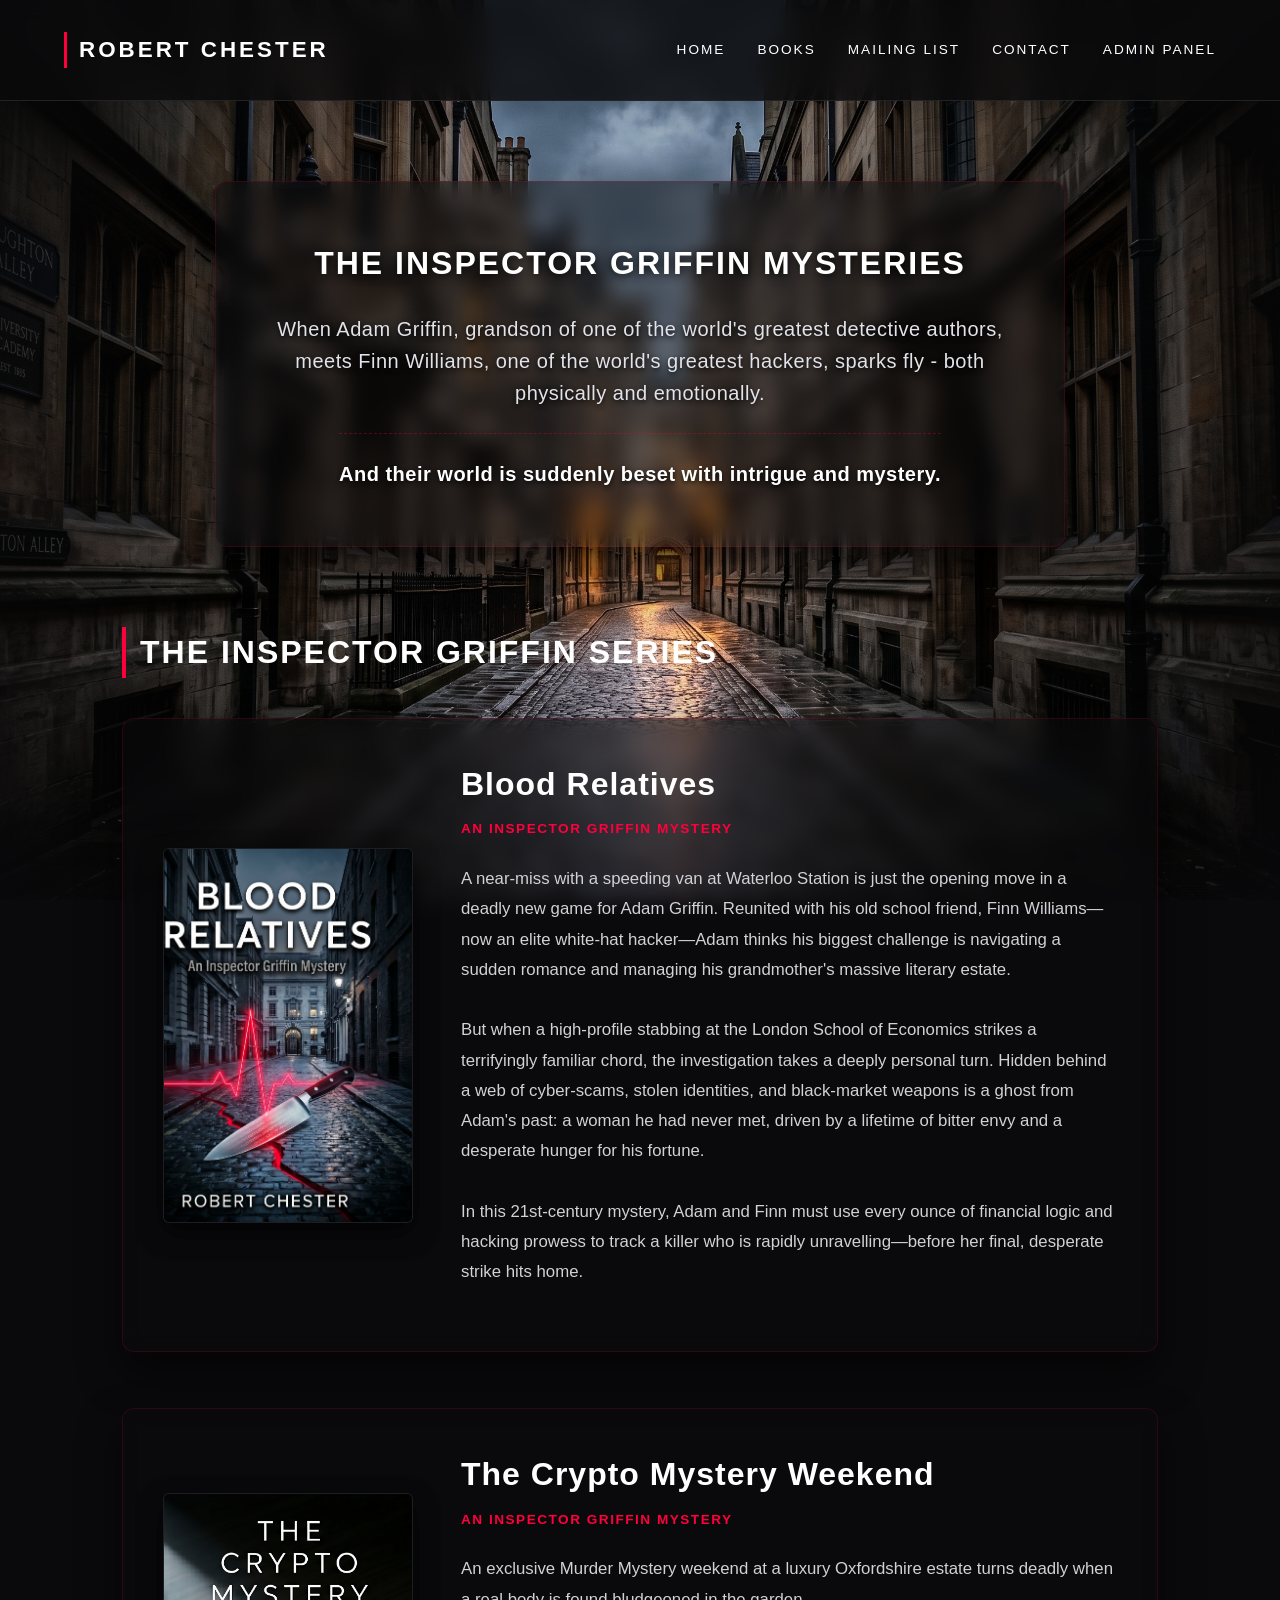
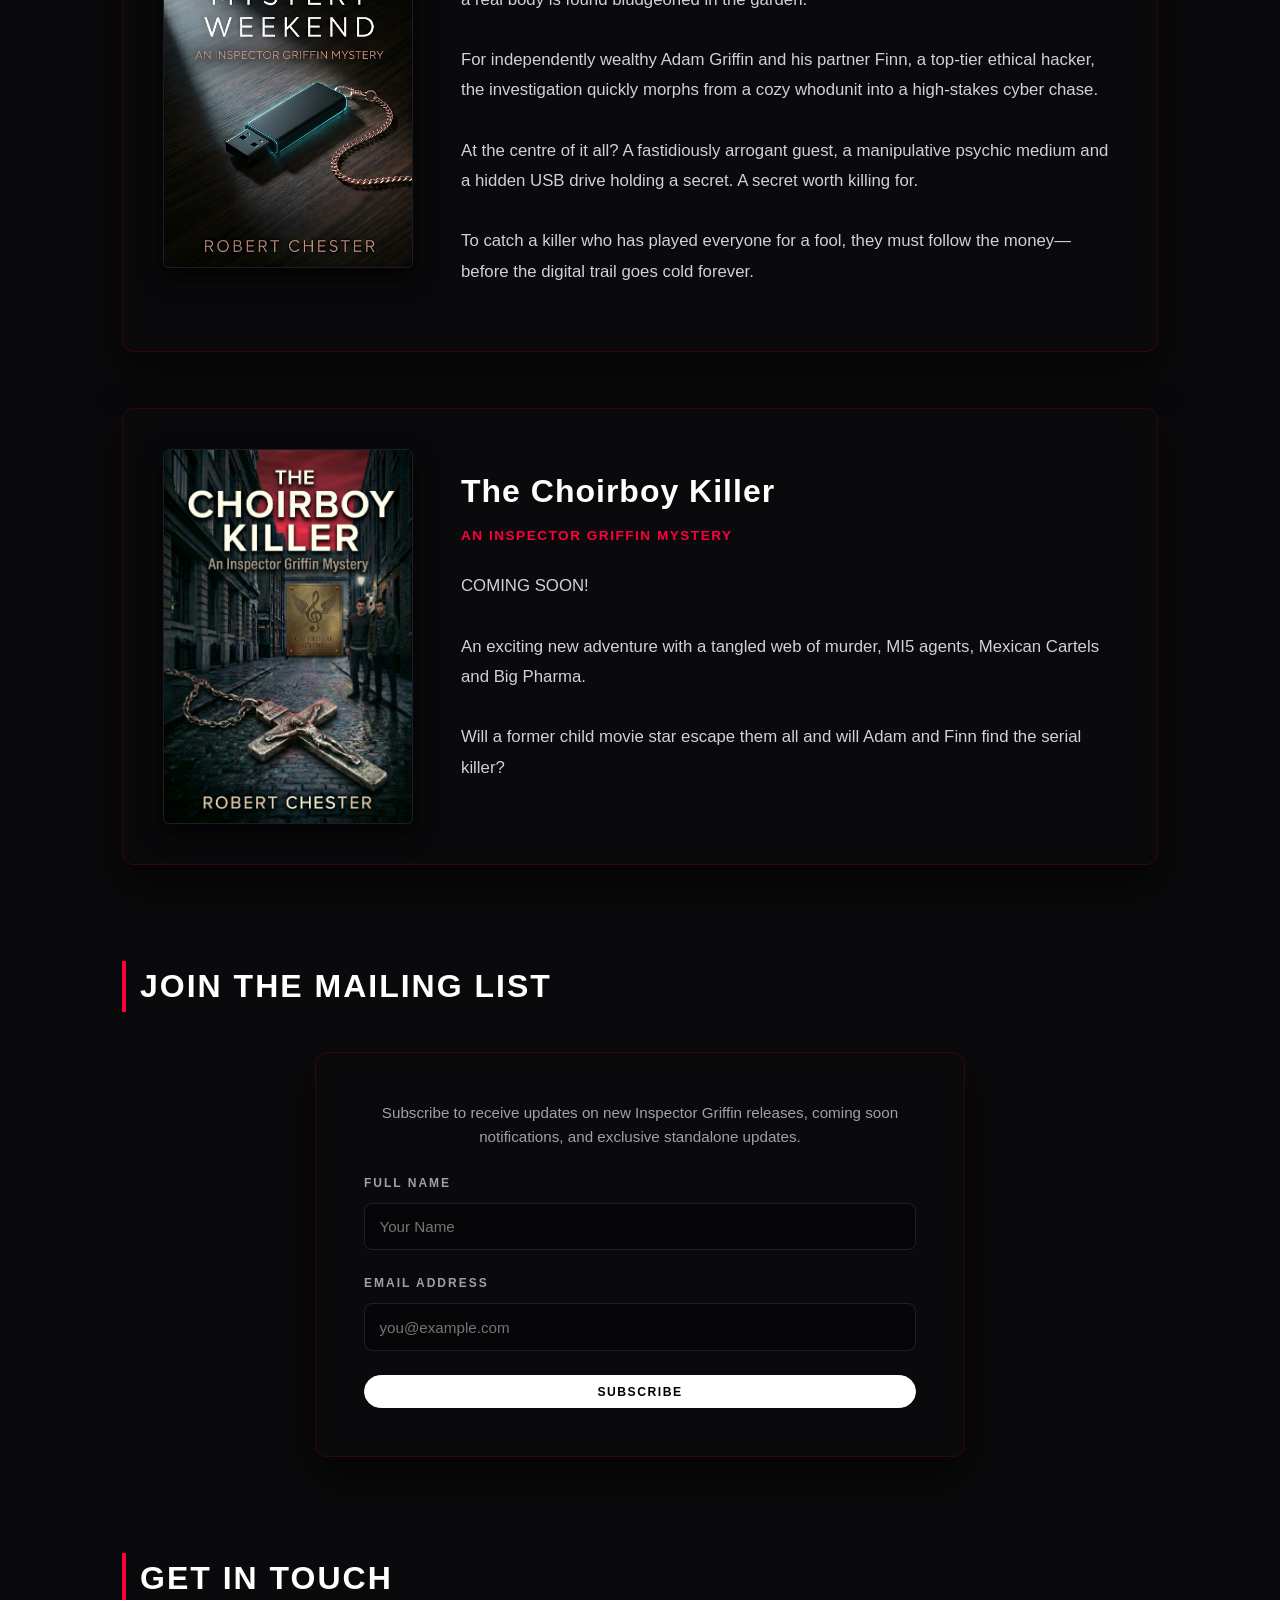
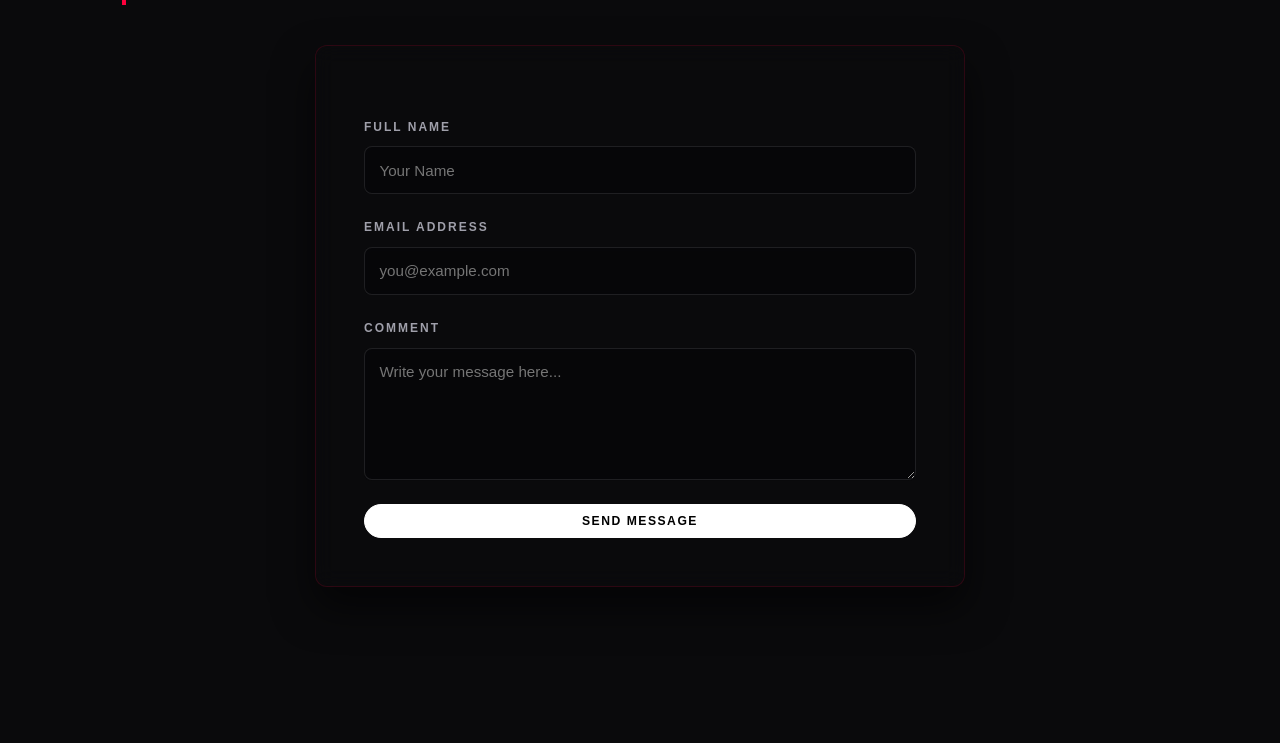
==== commit c2fe52ec: "Add files via upload" ====
--- a/index.htm
+++ b/index.htm
@@ -5,6 +5,7 @@
     <meta name="viewport" content="width=device-width, initial-scale=1.0">
     <title>Robert Chester | Official Website</title>
     
+    <!-- OPEN GRAPH SOCIAL MEDIA METRICS -->
     <meta property="og:type" content="website">
     <meta property="og:url" content="https://grinningdog.github.io/testrun/">
     <meta property="og:title" content="Robert Chester | Official Author Website">
@@ -49,7 +50,7 @@
             min-height: 100vh;
         }
 
-        /* --- DESKTOP HEADER & NAV (STAYS SIDE-BY-SIDE) --- */
+        /* --- DESKTOP HEADER & NAV --- */
         header {
             display: flex;
             justify-content: space-between;
@@ -160,7 +161,7 @@
             border-left: 4px solid var(--accent-color);
             padding-left: 14px;
             gap: 1.5rem;
-            flex-wrap: nowrap; /* Prevents container row layout from splitting */
+            flex-wrap: nowrap;
         }
 
         .section-title {
@@ -207,8 +208,8 @@
             background: #FFFFFF !important;
             color: #000000 !important;
             border: 1px solid #FFFFFF !important;
-            padding: 0.55rem 1.6rem !important; /* Trimmed height with generous side-margins */
-            font-size: 0.76rem !important;       /* Scaled down font sizing for strict single-row conformity */
+            padding: 0.55rem 1.6rem !important; 
+            font-size: 0.76rem !important;       
             font-weight: 800 !important;
             text-transform: uppercase !important;
             letter-spacing: 1.5px !important;
@@ -233,7 +234,7 @@
         .add-book-btn-container {
             display: none;
             gap: 0.5rem;
-            flex-wrap: nowrap; /* Forces layout dashboard buttons to occupy one single row line */
+            flex-wrap: nowrap; 
             align-items: center;
         }
 
@@ -274,7 +275,6 @@
                 font-size: 0.8rem;
             }
 
-            /* Maintains single row alignment for section headers on small Viewports */
             .section-header {
                 flex-direction: row;
                 align-items: center;
@@ -283,7 +283,7 @@
             }
 
             .section-title {
-                font-size: 1.1rem; /* Compact layout sizing for mobile row validation */
+                font-size: 1.1rem; 
             }
 
             .add-book-btn-container {
@@ -293,7 +293,7 @@
             }
 
             .btn-admin-panel {
-                padding: 0.45rem 0.85rem !important; /* Scale buttons down on mobile to guarantee a perfect row fit */
+                padding: 0.45rem 0.85rem !important; 
                 font-size: 0.65rem !important;
                 letter-spacing: 1px !important;
             }
@@ -363,7 +363,7 @@
             font-size: 1.05rem;
         }
 
-        /* --- CONTACT CARD --- */
+        /* --- CONTACT & SUBSCRIBE CARDS --- */
         .contact-card {
             background: rgba(10, 10, 12, 0.5); 
             backdrop-filter: blur(10px);
@@ -473,24 +473,29 @@
 </head>
 <body>
 
+    <!-- NAVBAR module -->
     <header>
         <div class="logo">Robert Chester</div>
         <nav>
             <a href="#">Home</a>
             <a href="#books">Books</a>
+            <a href="#subscribe">Mailing List</a>
             <a href="#contact">Contact</a>
             <a id="admin-nav-link" onclick="handleAdminNavClick()">Admin Panel</a>
         </nav>
     </header>
 
+    <!-- INTRO STATEMENT -->
     <section class="hero">
         <h1>The Inspector Griffin Mysteries</h1>
         <p>When Adam Griffin, grandson of one of the world's greatest detective authors, meets Finn Williams, one of the world's greatest hackers, sparks fly - both physically and emotionally.</p>
         <p>And their world is suddenly beset with intrigue and mystery.</p>
     </section>
 
+    <!-- MAIN DATA VIEWPORT -->
     <main class="container" id="books">
         
+        <!-- SECTION 1: INSPECTOR GRIFFIN SERIES -->
         <div class="section-header">
             <h2 class="section-title">The Inspector Griffin Series</h2>
             <div id="add-book-btn-container" class="add-book-btn-container">
@@ -500,18 +505,45 @@
             </div>
         </div>
         <div class="books-grid" id="books-container">
-            </div>
-
+            <!-- Programmatic Griffin books render here -->
+        </div>
+
+        <!-- SECTION 2: OTHER WORKS -->
         <div id="other-works-section" style="margin-top: 6rem; display: none;">
             <div class="section-header">
                 <h2 class="section-title">Other Works</h2>
             </div>
             <div class="books-grid" id="other-works-container">
-                </div>
+                <!-- Programmatic standalone works render here -->
+            </div>
         </div>
 
     </main>
 
+    <!-- SECTION 3: MAILING LIST SUBSCRIPTION -->
+    <section class="container" id="subscribe">
+        <div class="section-header">
+            <h2 class="section-title">Join the Mailing List</h2>
+        </div>
+        <div class="contact-card">
+            <p style="color: var(--text-muted); margin-bottom: 1rem; font-size: 0.95rem; text-align: center;">
+                Subscribe to receive updates on new Inspector Griffin releases, coming soon notifications, and exclusive standalone updates.
+            </p>
+            <form id="subscribe-form" onsubmit="handleSubscribeSubmit(event)">
+                <div class="form-group">
+                    <label for="subscriber-name">Full Name</label>
+                    <input type="text" id="subscriber-name" placeholder="Your Name" required>
+                </div>
+                <div class="form-group">
+                    <label for="subscriber-email">Email Address</label>
+                    <input type="email" id="subscriber-email" placeholder="you@example.com" required>
+                </div>
+                <button type="submit" class="btn-block">Subscribe</button>
+            </form>
+        </div>
+    </section>
+
+    <!-- SECTION 4: CONTACT FORM -->
     <section class="container" id="contact">
         <div class="section-header">
             <h2 class="section-title">Get in Touch</h2>
@@ -535,6 +567,7 @@
         </div>
     </section>
 
+    <!-- SUBMODAL INTERFACES -->
     <div id="login-modal" class="modal">
         <div class="modal-content">
             <span class="close-btn" onclick="closeModal('login-modal')">&times;</span>
@@ -608,6 +641,7 @@
         </div>
     </div>
 
+    <!-- RUNTIME LOGIC ENGINE LINK WITH CACHE BUSTER -->
     <script src="app.js?v=3.1"></script>
 </body>
 </html>
